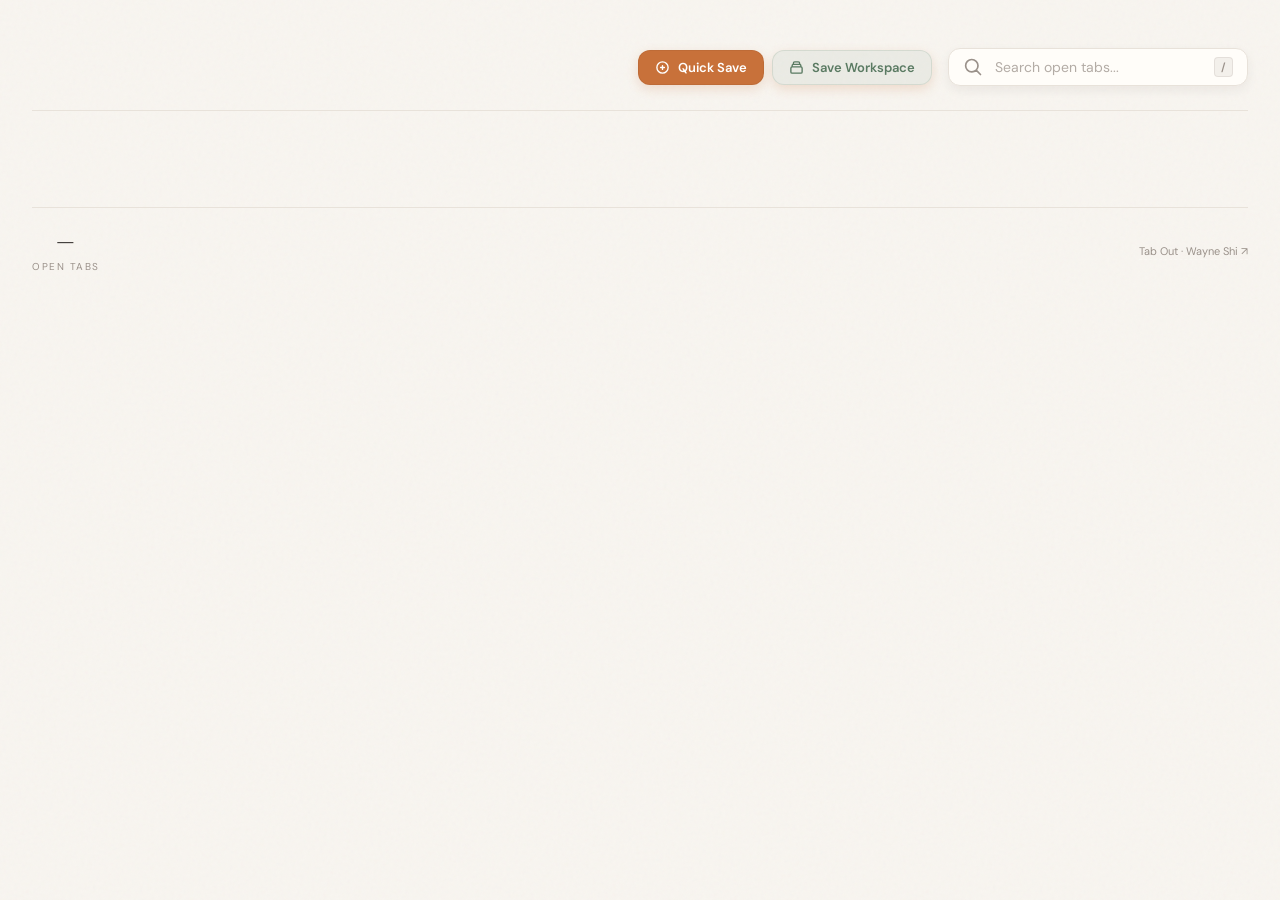
==== extension/index.html @ 6a5c2c25 "feat: implement high-fidelity Workspace Tab Selection popup modal - Replace standard window prompt()" ====
<!DOCTYPE html>
<html lang="en">
<head>
  <meta charset="UTF-8">
  <meta name="viewport" content="width=device-width, initial-scale=1.0">
  <title>Tab Out</title>

  <!-- Google Fonts: Newsreader (for headings/numbers) + DM Sans (for body text) -->
  <link rel="preconnect" href="https://fonts.googleapis.com">
  <link href="https://fonts.googleapis.com/css2?family=Newsreader:ital,opsz,wght@0,6..72,300;0,6..72,400;0,6..72,500;1,6..72,300;1,6..72,400&family=DM+Sans:wght@300;400;500;600&display=swap" rel="stylesheet">

  <link rel="stylesheet" href="style.css">
</head>
<body>
<div class="container">



  <!-- ================================================================
       HEADER — greeting on the left
       ================================================================ -->
  <!-- ================================================================
       HEADER — greeting on the left, search bar on the right
       ================================================================ -->
  <header>
    <div class="header-left">
      <!-- "Good afternoon" — written by getGreeting() in app.js -->
      <h1 id="greeting"></h1>
      <!-- "Friday, April 4, 2026" — written by getDateDisplay() in app.js -->
      <div class="date" id="dateDisplay"></div>
    </div>

    <div class="header-right">
      <!-- Session Actions (Snapshot / Restore) -->
      <div class="session-actions" id="sessionActions">
        <button class="tactile-btn" id="btnSaveSession" title="Save and close all currently open tabs (perfect for reboots!)">
          <svg xmlns="http://www.w3.org/2000/svg" fill="none" viewBox="0 0 24 24" stroke-width="2.2" stroke="currentColor">
            <path stroke-linecap="round" stroke-linejoin="round" d="M12 9v6m3-3H9m12 0a9 9 0 11-18 0 9 9 0 0118 0z" />
          </svg>
          <span>Quick Save</span>
        </button>
        <button class="tactile-btn" id="btnSaveWorkspace" title="Save current tabs as a named workspace!" style="background: rgba(90, 122, 98, 0.08); border-color: rgba(90, 122, 98, 0.15); color: var(--accent-sage);">
          <svg xmlns="http://www.w3.org/2000/svg" fill="none" viewBox="0 0 24 24" stroke-width="2.2" stroke="currentColor">
            <path stroke-linecap="round" stroke-linejoin="round" d="M19 11H5m14 0a2 2 0 012 2v6a2 2 0 01-2 2H5a2 2 0 01-2-2v-6a2 2 0 012-2m14 0V9a2 2 0 00-2-2M5 11V9a2 2 0 012-2m0 0V5a2 2 0 012-2h6a2 2 0 012 2v2M7 7h10" />
          </svg>
          <span>Save Workspace</span>
        </button>
        <button class="tactile-btn secondary" id="btnRestoreSession" title="Restore all tabs from your last saved session" style="display: none;">
          <svg xmlns="http://www.w3.org/2000/svg" fill="none" viewBox="0 0 24 24" stroke-width="2.2" stroke="currentColor">
            <path stroke-linecap="round" stroke-linejoin="round" d="M15 15l-6 5L3 15M9 20V4a2 2 0 012-2h4a2 2 0 012 2v16l-6-5z" />
          </svg>
          <span>Restore Session</span>
        </button>
      </div>

      <!-- ================================================================
           GLOBAL SEARCH BAR — quickly filter open tabs across all cards
           ================================================================ -->
      <div class="search-container" id="searchBarContainer">
        <div class="search-input-wrapper">
          <svg class="search-icon" xmlns="http://www.w3.org/2000/svg" fill="none" viewBox="0 0 24 24" stroke-width="2" stroke="currentColor">
            <path stroke-linecap="round" stroke-linejoin="round" d="m21 21-5.197-5.197m0 0A7.5 7.5 0 1 0 5.196 5.196a7.5 7.5 0 0 0 10.602 10.602Z" />
          </svg>
          <input type="text" id="globalSearch" placeholder="Search open tabs..." autocomplete="off">
          <span class="search-shortcut" id="searchShortcut">/</span>
        </div>
        <div class="search-dropdown" id="searchDropdown" style="display:none"></div>
      </div>
    </div>
  </header>

  <!-- ================================================================
       TAB OUT DUPES BANNER — appears when you have extra Tab Out tabs open
       Hidden by default; app.js shows it when dupeTabOutCount > 1
       ================================================================ -->
  <div class="tab-cleanup-banner" id="tabOutDupeBanner" style="display:none">
    <div class="tab-cleanup-left">
      <div class="tab-cleanup-icon">
        <svg xmlns="http://www.w3.org/2000/svg" fill="none" viewBox="0 0 24 24" stroke-width="1.5" stroke="currentColor">
          <path stroke-linecap="round" stroke-linejoin="round" d="M15.75 17.25v3.375c0 .621-.504 1.125-1.125 1.125h-9.75a1.125 1.125 0 0 1-1.125-1.125V7.875c0-.621.504-1.125 1.125-1.125H6.75a9.06 9.06 0 0 1 1.5.124m7.5 10.376h3.375c.621 0 1.125-.504 1.125-1.125V11.25c0-4.46-3.243-8.161-7.5-8.876a9.06 9.06 0 0 0-1.5-.124H9.375c-.621 0-1.125.504-1.125 1.125v3.5m7.5 10.375H9.375a1.125 1.125 0 0 1-1.125-1.125v-9.25m12 6.625v-1.875a3.375 3.375 0 0 0-3.375-3.375h-1.5a1.125 1.125 0 0 1-1.125-1.125v-1.5a3.375 3.375 0 0 0-3.375-3.375H9.75" />
        </svg>
      </div>
      <div class="tab-cleanup-text">
        You have <strong id="tabOutDupeCount"></strong> Tab Out tabs open. Keep just this one?
      </div>
    </div>
    <button class="tab-cleanup-btn" data-action="close-tabout-dupes">Close extras</button>
  </div>

  <!-- ================================================================
       MAIN CONTENT AREA — two-column layout
       Left: open tabs (domain/mission cards)
       Right: saved for later checklist
       The right column only renders when it has items (JS controls this)
       ================================================================ -->
  <div class="dashboard-columns" id="dashboardColumns">

    <!-- LEFT COLUMN: Open tabs -->
    <div class="active-section" id="openTabsSection" style="display:none">
      <div class="section-header">
        <h2 id="openTabsSectionTitle">Right now</h2>
        <div class="section-line"></div>
        <div class="section-count" id="openTabsSectionCount"></div>
      </div>
      <div class="missions" id="openTabsMissions"></div>
      <div class="search-empty" id="searchEmptyState" style="display:none">
        No matches found. Maybe it's in another universe? 🌌
      </div>
    </div>

    <!-- RIGHT COLUMN: Saved for Later checklist -->
    <div class="deferred-column" id="deferredColumn" style="display:none">
      <div class="section-header">
        <h2>Saved for later</h2>
        <div class="section-line"></div>
        <div class="section-count" id="deferredCount"></div>
      </div>

      <!-- Active checklist items — injected by renderDeferredList() in app.js -->
      <div class="deferred-list" id="deferredList"></div>

      <!-- Empty state — shown when no active deferred tabs -->
      <div class="deferred-empty" id="deferredEmpty" style="display:none">
        Nothing saved. Living in the moment.
      </div>

      <!-- WORKSPACES SECTION -->
      <div class="section-header" style="margin-top: 24px;">
        <h2>Saved Workspaces</h2>
        <div class="section-line"></div>
        <div class="section-count" id="workspacesCount">0</div>
      </div>
      <div class="workspaces-list" id="workspacesList"></div>
      <div class="workspaces-empty" id="workspacesEmpty">
        No workspaces saved yet. Click "Save Workspace" to create one!
      </div>

      <!-- Archive section — collapsed by default -->
      <div class="deferred-archive" id="deferredArchive" style="display:none">
        <div class="archive-header" style="display: flex; align-items: center; justify-content: space-between;">
          <button class="archive-toggle" id="archiveToggle" style="flex: 1;">
            <svg class="archive-chevron" xmlns="http://www.w3.org/2000/svg" fill="none" viewBox="0 0 24 24" stroke-width="2" stroke="currentColor"><path stroke-linecap="round" stroke-linejoin="round" d="m19.5 8.25-7.5 7.5-7.5-7.5" /></svg>
            Archive
            <span class="archive-count" id="archiveCount"></span>
          </button>
          <button class="action-btn" id="btnClearArchive" data-action="clear-archive" title="Clear all archived items permanently" style="font-size: 10px; padding: 2px 8px; margin-left: 8px; background: rgba(220, 90, 90, 0.08); border-color: rgba(220, 90, 90, 0.15); color: var(--status-abandoned); display: none;">
            Clear All
          </button>
        </div>
        <div class="archive-body" id="archiveBody">
          <input type="text" class="archive-search" id="archiveSearch" placeholder="Search archived tabs...">
          <div class="archive-list" id="archiveList"></div>
        </div>
      </div>
    </div>

  </div><!-- end .dashboard-columns -->

  <!-- ================================================================
       FOOTER — global stats + refresh control
       ================================================================ -->
  <footer>
    <div class="footer-stats">
      <div class="stat">
        <div class="stat-num" id="statTabs">—</div>
        <div class="stat-label">Open tabs</div>
      </div>
    </div>
    <div class="last-refresh">
      <a href="https://github.com/washi4/tab-out" target="_blank" class="footer-link">Tab Out · Wayne Shi ↗</a>
    </div>
  </footer>

</div><!-- end .container -->

<!-- ================================================================
     WORKSPACE TAB SELECTION MODAL
     ================================================================ -->
<div class="workspace-modal-backdrop" id="workspaceModalBackdrop">
  <div class="workspace-modal" id="workspaceModal">
    <div class="workspace-modal-header">
      <h3>Save Named Workspace</h3>
      <button class="modal-close-btn" id="btnWorkspaceModalClose">&times;</button>
    </div>
    <div class="workspace-modal-body">
      <div class="input-group">
        <label for="workspaceNameInput">Workspace Name</label>
        <input type="text" id="workspaceNameInput" placeholder="e.g. AI Coding, Travel Planning..." autocomplete="off">
      </div>
      <div class="tabs-select-section">
        <div class="tabs-select-header">
          <label>Select tabs to include:</label>
          <div class="bulk-toggles">
            <button class="text-toggle-btn" id="btnSelectAllTabs">Select All</button>
            <span class="divider">|</span>
            <button class="text-toggle-btn" id="btnSelectNoneTabs">Deselect All</button>
          </div>
        </div>
        <div class="modal-tabs-list" id="workspaceModalTabsList">
          <!-- Dynamic tab items grouped by domain, with checkboxes -->
        </div>
      </div>
    </div>
    <div class="workspace-modal-footer">
      <button class="tactile-btn secondary" id="btnWorkspaceModalCancel">Cancel</button>
      <button class="tactile-btn" id="btnWorkspaceModalSave">
        <svg xmlns="http://www.w3.org/2000/svg" fill="none" viewBox="0 0 24 24" stroke-width="2.2" stroke="currentColor" style="width: 14px; height: 14px; margin-right: 6px;">
          <path stroke-linecap="round" stroke-linejoin="round" d="M19 11H5m14 0a2 2 0 012 2v6a2 2 0 01-2 2H5a2 2 0 01-2-2v-6a2 2 0 012-2m14 0V9a2 2 0 00-2-2M5 11V9a2 2 0 012-2m0 0V5a2 2 0 012-2h6a2 2 0 012 2v2M7 7h10" />
        </svg>
        <span>Save Workspace</span>
      </button>
    </div>
  </div>
</div>

<!-- ================================================================
     TOAST — floats above everything, used for action confirmations
     Hidden by default via CSS (opacity:0, translateY)
     ================================================================ -->
<div class="toast" id="toast">
  <!-- Checkmark circle icon (Heroicons outline) -->
  <svg xmlns="http://www.w3.org/2000/svg" fill="none" viewBox="0 0 24 24" stroke-width="2" stroke="currentColor">
    <path stroke-linecap="round" stroke-linejoin="round" d="M9 12.75 11.25 15 15 9.75M21 12a9 9 0 1 1-18 0 9 9 0 0 1 18 0Z" />
  </svg>
  <span id="toastText"></span>
</div>

<!-- Custom Cyberpunk/Tech Cursor Elements -->
<div class="tech-cursor-dot" id="techCursorDot"></div>
<div class="tech-cursor-ring" id="techCursorRing"></div>

<!-- Personal config (gitignored) — defines LOCAL_LANDING_PAGE_PATTERNS etc. -->
<!-- If the file doesn't exist, that's fine — app.js uses sensible defaults. -->
<script src="config.local.js"></script>

<!-- Main dashboard logic — loads last so the DOM is ready -->
<script src="app.js"></script>
</body>
</html>
---- extension/style.css ----
/* ============================================================
   Tab Mission Control — Dashboard Styles
   Extracted directly from mockup.html — do not modify unless
   also updating the mockup. This is the approved design.
   ============================================================ */

:root {
  --ink: #1a1613;
  --paper: #f8f5f0;
  --warm-gray: #e8e2da;
  --muted: #9a918a;
  --accent-amber: #c8713a;
  --accent-sage: #5a7a62;
  --accent-slate: #5a6b7a;
  --accent-rose: #b35a5a;
  --status-active: #3d7a4a;
  --status-cooling: #b8892e;
  --status-abandoned: #b35a5a;
  --card-bg: #fffdf9;
  --shadow: rgba(26, 22, 19, 0.06);
}

* { margin: 0; padding: 0; box-sizing: border-box; }

body {
  font-family: 'DM Sans', sans-serif;
  background: var(--paper);
  color: var(--ink);
  min-height: 100vh;
  -webkit-font-smoothing: antialiased;
}

/* Subtle paper texture */
body::before {
  content: '';
  position: fixed;
  inset: 0;
  background-image: url("data:image/svg+xml,%3Csvg viewBox='0 0 256 256' xmlns='http://www.w3.org/2000/svg'%3E%3Cfilter id='noise'%3E%3CfeTurbulence type='fractalNoise' baseFrequency='0.9' numOctaves='4' stitchTiles='stitch'/%3E%3C/filter%3E%3Crect width='100%25' height='100%25' filter='url(%23noise)' opacity='0.03'/%3E%3C/svg%3E");
  pointer-events: none;
  z-index: 0;
}

.container {
  position: relative;
  z-index: 1;
  max-width: 960px;
  margin: 0 auto;
  padding: 48px 32px 80px;
}

/* When the saved-for-later sidebar is open, expand the container
   so the tab grid still has room for 2-3 columns */
.container:has(.dashboard-columns) {
  max-width: 1300px;
}

/* ---- Header ---- */
header {
  position: relative;
  z-index: 3000; /* ensures header and its dropdowns always render on top of grid cards and sidebars */
  display: flex;
  justify-content: space-between;
  align-items: center;
  margin-bottom: 48px;
  padding-bottom: 24px;
  border-bottom: 1px solid var(--warm-gray);
}

.header-right {
  display: flex;
  align-items: center;
  gap: 16px;
}

.session-actions {
  display: flex;
  align-items: center;
  gap: 8px;
}

/* Premium tactile action button style */
.tactile-btn {
  display: inline-flex;
  align-items: center;
  gap: 8px;
  background: var(--accent-amber);
  color: #ffffff;
  border: 1px solid rgba(0, 0, 0, 0.05);
  border-radius: 12px;
  padding: 8px 16px;
  font-family: 'DM Sans', sans-serif;
  font-size: 13px;
  font-weight: 600;
  cursor: pointer;
  box-shadow: 0 4px 12px rgba(200, 113, 58, 0.2);
  transition: all 0.3s cubic-bezier(0.25, 0.8, 0.25, 1);
  user-select: none;
}

.tactile-btn svg {
  width: 15px;
  height: 15px;
  stroke-width: 2.2;
}

.tactile-btn:hover {
  transform: translateY(-2px);
  box-shadow: 0 8px 20px rgba(200, 113, 58, 0.35);
  background: #d47e45;
}

.tactile-btn:active {
  transform: translateY(0);
  box-shadow: 0 2px 6px rgba(200, 113, 58, 0.2);
}

.tactile-btn.secondary {
  background: var(--card-bg);
  color: var(--accent-amber);
  border: 1px solid var(--warm-gray);
  box-shadow: 0 4px 12px var(--shadow);
}

.tactile-btn.secondary:hover {
  background: rgba(200, 113, 58, 0.05);
  border-color: var(--accent-amber);
  box-shadow: 0 8px 20px rgba(200, 113, 58, 0.12);
}

.tactile-btn.secondary:active {
  background: rgba(200, 113, 58, 0.1);
  transform: translateY(0);
}

.search-container {
  position: relative;
  margin: 0;
  width: 300px; /* elegant, compact right-side alignment */
  transition: width 0.3s cubic-bezier(0.25, 0.8, 0.25, 1);
  will-change: width, transform, opacity;
}

.search-container:focus-within {
  width: 600px; /* expands beautifully when focused for max readability! */
  z-index: 4000;
}

.search-input-wrapper {
  position: relative;
  display: flex;
  align-items: center;
  background: var(--card-bg);
  border: 1px solid var(--warm-gray);
  border-radius: 12px;
  padding: 8px 14px; /* slightly more compact padding for header fit */
  box-shadow: 0 4px 12px var(--shadow);
  transition: border-color 0.3s cubic-bezier(0.25, 0.8, 0.25, 1), box-shadow 0.3s cubic-bezier(0.25, 0.8, 0.25, 1), transform 0.3s cubic-bezier(0.25, 0.8, 0.25, 1);
  will-change: transform, box-shadow;
}

.search-input-wrapper:focus-within {
  border-color: var(--accent-amber);
  box-shadow: 0 8px 20px rgba(200, 113, 58, 0.12), 0 0 0 4px rgba(200, 113, 58, 0.08);
  transform: translateY(-2px);
}

.header-left h1 {
  font-family: 'Newsreader', serif;
  font-weight: 300;
  font-size: 28px;
  letter-spacing: -0.5px;
  color: var(--ink);
  margin-bottom: 4px;
}

.header-left .date {
  font-size: 13px;
  color: var(--muted);
  font-weight: 400;
  letter-spacing: 0.5px;
  text-transform: uppercase;
}

/* ---- Tab cleanup banner ---- */
.tab-cleanup-banner {
  background: linear-gradient(135deg, rgba(200, 113, 58, 0.04), rgba(200, 113, 58, 0.09));
  border: 1px solid rgba(200, 113, 58, 0.18);
  border-radius: 8px;
  padding: 16px 24px;
  display: flex;
  align-items: center;
  justify-content: space-between;
  margin-bottom: 16px;
}

.tab-cleanup-left {
  display: flex;
  align-items: center;
  gap: 16px;
}

.tab-cleanup-icon {
  width: 36px;
  height: 36px;
  border-radius: 50%;
  background: rgba(200, 113, 58, 0.1);
  display: flex;
  align-items: center;
  justify-content: center;
  flex-shrink: 0;
}

.tab-cleanup-icon svg {
  width: 18px;
  height: 18px;
  color: var(--accent-amber);
}

.tab-cleanup-text {
  font-size: 13px;
  color: var(--ink);
  line-height: 1.5;
}

.tab-cleanup-text strong {
  font-weight: 600;
}

.tab-cleanup-btn {
  font-family: 'DM Sans', sans-serif;
  font-size: 12px;
  font-weight: 600;
  padding: 8px 20px;
  border-radius: 6px;
  border: none;
  background: var(--accent-amber);
  color: white;
  cursor: pointer;
  transition: background 0.25s cubic-bezier(0.25, 0.8, 0.25, 1), transform 0.25s cubic-bezier(0.25, 0.8, 0.25, 1), box-shadow 0.25s cubic-bezier(0.25, 0.8, 0.25, 1);
  white-space: nowrap;
  will-change: transform;
}

.tab-cleanup-btn:hover {
  background: #b5612c; /* slightly darker amber for hover */
  transform: translateY(-1px);
  box-shadow: 0 4px 12px rgba(200, 113, 58, 0.2);
}

.tab-cleanup-btn:active {
  transform: translateY(1px) scale(0.96);
  box-shadow: 0 1px 3px rgba(200, 113, 58, 0.1);
  transition: transform 0.05s ease, box-shadow 0.05s ease;
}

/* ---- Nudge banner ---- */
.nudge-banner {
  background: linear-gradient(135deg, rgba(179, 90, 90, 0.04), rgba(179, 90, 90, 0.08));
  border: 1px solid rgba(179, 90, 90, 0.15);
  border-radius: 8px;
  padding: 16px 24px;
  display: flex;
  align-items: center;
  gap: 16px;
  margin-bottom: 40px;
}

.nudge-icon {
  width: 36px;
  height: 36px;
  border-radius: 50%;
  background: rgba(179, 90, 90, 0.1);
  display: flex;
  align-items: center;
  justify-content: center;
  flex-shrink: 0;
}

.nudge-icon svg {
  width: 18px;
  height: 18px;
  color: var(--status-abandoned);
}

.nudge-text {
  font-size: 13px;
  color: var(--ink);
  line-height: 1.5;
}

.nudge-text strong {
  font-weight: 600;
}

/* ---- Section Headers ---- */
.section-header {
  display: flex;
  align-items: center;
  gap: 12px;
  margin-bottom: 20px;
  margin-top: 8px;
}

.section-header h2 {
  font-family: 'Newsreader', serif;
  font-weight: 400;
  font-size: 18px;
  font-style: italic;
  color: var(--muted);
  white-space: nowrap;
}

.section-line {
  flex: 1;
  height: 1px;
  background: var(--warm-gray);
}

.section-count {
  font-size: 12px;
  color: var(--muted);
  font-weight: 500;
  letter-spacing: 0.5px;
  white-space: nowrap;
}

/* ---- Mission Cards ---- */
.missions {
  columns: 280px;
  column-gap: 12px;
  margin-bottom: 40px;
}

.mission-card {
  background: var(--card-bg);
  border: 1px solid var(--warm-gray);
  border-radius: 8px;
  padding: 16px 18px;
  display: flex;
  flex-direction: column;
  gap: 8px;
  transition: box-shadow 0.4s cubic-bezier(0.25, 0.8, 0.25, 1), transform 0.4s cubic-bezier(0.25, 0.8, 0.25, 1), border-color 0.4s ease, opacity 0.3s ease;
  cursor: pointer;
  position: relative;
  overflow: hidden;
  break-inside: avoid;       /* don't split a card across columns */
  margin-bottom: 12px;       /* vertical spacing (replaces grid gap) */
  will-change: transform, box-shadow;
}

/* Colored top border instead of side bar for grid cards */
.mission-card::before {
  content: '';
  position: absolute;
  top: 0;
  left: 0;
  right: 0;
  height: 3px;
  background: var(--warm-gray);
}

.mission-card.has-active-bar::before { background: var(--status-active); }
.mission-card.has-amber-bar::before { background: var(--accent-amber); }
.mission-card.has-neutral-bar::before { background: var(--warm-gray); }

.mission-card:hover {
  box-shadow: 0 12px 28px -5px rgba(26, 22, 19, 0.08), 0 8px 16px -8px rgba(26, 22, 19, 0.04);
  border-color: rgba(200, 113, 58, 0.25);
  transform: translateY(-4px);
}

.mission-card:active {
  transform: translateY(-1px) scale(0.985);
  box-shadow: 0 4px 10px -2px rgba(26, 22, 19, 0.06);
  transition: transform 0.1s ease, box-shadow 0.1s ease;
}

/* Closing animation — card scales down and fades out */
.mission-card.closing {
  opacity: 0;
  transform: scale(0.9);
  transition: opacity 0.25s ease, transform 0.25s ease;
  pointer-events: none;
}

.mission-card.collapsed {
  display: none !important;
}

/* Old side status bar — hidden, replaced by top border via ::before */
.status-bar {
  display: none;
}

.mission-content {
  min-width: 0;
}

/* Hide the right-side meta (page count) — info is already in the badge */
.mission-meta {
  display: none;
}

.mission-top {
  display: flex;
  align-items: center;
  gap: 10px;
  margin-bottom: 6px;
  flex-wrap: wrap;
}

.mission-name {
  font-weight: 600;
  font-size: 15px;
  color: var(--ink);
  letter-spacing: -0.2px;
}

.mission-tag {
  font-size: 10px;
  text-transform: uppercase;
  letter-spacing: 1px;
  font-weight: 600;
  padding: 2px 8px;
  border-radius: 3px;
}

.mission-tag.active {
  color: var(--status-active);
  background: rgba(61, 122, 74, 0.08);
}

.mission-tag.cooling {
  color: var(--status-cooling);
  background: rgba(184, 137, 46, 0.08);
}

.mission-tag.abandoned {
  color: var(--status-abandoned);
  background: rgba(179, 90, 90, 0.08);
}

/* Tab indicator badge — shows how many Chrome tabs are still open for this mission */
.open-tabs-badge {
  display: inline-flex;
  align-items: center;
  gap: 4px;
  font-size: 10px;
  font-weight: 500;
  color: var(--accent-amber);
  background: rgba(200, 113, 58, 0.08);
  padding: 2px 8px;
  border-radius: 3px;
}

.open-tabs-badge svg {
  width: 10px;
  height: 10px;
}

.mission-summary {
  font-size: 13px;
  color: var(--muted);
  line-height: 1.5;
  margin-bottom: 8px;
}

.mission-pages {
  display: flex;
  flex-direction: column;
  gap: 0;
}

/* ---- Tab row — each tab is a full-width row with favicon, title, and actions ---- */
.page-chip {
  font-size: 13px;
  color: var(--ink);
  background: transparent;
  padding: 8px 4px;
  border-radius: 0;
  border: none;
  border-bottom: 1px solid rgba(154, 145, 138, 0.1);
  position: relative;
  display: flex;
  align-items: center;
  gap: 8px;
  line-height: 1.4;
}

.page-chip:last-child,
.page-chip-overflow {
  border-bottom: none;
}

/* Favicon */
.chip-favicon {
  width: 16px;
  height: 16px;
  flex-shrink: 0;
  border-radius: 2px;
}

/* Title text — wraps naturally, no truncation */
.chip-text {
  flex: 1;
  min-width: 0;
  /* Show up to 2 lines, then ellipsis */
  display: -webkit-box;
  -webkit-line-clamp: 2;
  -webkit-box-orient: vertical;
  overflow: hidden;
}

/* Duplicate badge */
.chip-dupe-badge {
  color: var(--accent-amber);
  font-weight: 600;
}

/* Duplicate border highlight */
.chip-has-dupes {
  border-color: rgba(200, 113, 58, 0.25);
}

/* Action buttons grouped on the right */
.chip-actions {
  display: flex;
  align-items: center;
  gap: 2px;
  flex-shrink: 0;
  margin-left: auto;
}

/* ---- Chip action buttons (save + close) ---- */
.chip-action {
  display: inline-flex;
  align-items: center;
  justify-content: center;
  background: none;
  border: none;
  color: var(--muted);
  cursor: pointer;
  padding: 4px;
  border-radius: 4px;
  opacity: 0.35;
  transition: opacity 0.25s cubic-bezier(0.25, 0.8, 0.25, 1), color 0.25s cubic-bezier(0.25, 0.8, 0.25, 1), background 0.25s cubic-bezier(0.25, 0.8, 0.25, 1), transform 0.25s cubic-bezier(0.25, 0.8, 0.25, 1);
  flex-shrink: 0;
  will-change: transform;
}

.chip-action svg {
  width: 15px;
  height: 15px;
}

.chip-action:hover {
  opacity: 1;
  background: rgba(154, 145, 138, 0.1);
  transform: scale(1.15);
}

.chip-action:active {
  transform: scale(0.85);
  transition: transform 0.05s ease;
}

.chip-save:hover {
  color: var(--accent-sage);
  background: rgba(90, 122, 98, 0.08);
}

.chip-close:hover {
  color: var(--status-abandoned);
  background: rgba(179, 90, 90, 0.08);
}

.page-chip.clickable {
  cursor: pointer;
  transition: background 0.3s cubic-bezier(0.25, 0.8, 0.25, 1), transform 0.3s cubic-bezier(0.25, 0.8, 0.25, 1);
  will-change: transform;
}

.page-chip.clickable:hover {
  background: rgba(200, 113, 58, 0.04);
  transform: translateX(4px);
}

/* "+N more" overflow chip */
.page-chip-overflow {
  font-size: 12px;
  color: var(--muted);
  padding: 6px 4px;
}

/* mission-meta hidden — see above */

.mission-time {
  font-size: 12px;
  color: var(--muted);
  margin-bottom: 4px;
}

.mission-page-count {
  font-size: 20px;
  font-family: 'Newsreader', serif;
  font-weight: 300;
  color: var(--ink);
  line-height: 1;
}

.mission-page-label {
  font-size: 10px;
  color: var(--muted);
  text-transform: uppercase;
  letter-spacing: 1px;
}

/* ---- Actions row ---- */
.actions {
  display: flex;
  gap: 8px;
  margin-top: 10px;
}

.action-btn {
  font-size: 11px;
  font-family: 'DM Sans', sans-serif;
  font-weight: 500;
  padding: 5px 14px;
  border-radius: 4px;
  border: 1px solid var(--warm-gray);
  background: var(--card-bg);
  color: var(--muted);
  cursor: pointer;
  transition: background 0.25s cubic-bezier(0.25, 0.8, 0.25, 1), border-color 0.25s cubic-bezier(0.25, 0.8, 0.25, 1), color 0.25s cubic-bezier(0.25, 0.8, 0.25, 1), transform 0.25s cubic-bezier(0.25, 0.8, 0.25, 1), box-shadow 0.25s cubic-bezier(0.25, 0.8, 0.25, 1);
  display: inline-flex;
  align-items: center;
  gap: 5px;
  will-change: transform;
}

.action-btn:hover {
  border-color: var(--ink);
  color: var(--ink);
  transform: translateY(-1px);
  box-shadow: 0 4px 10px rgba(26, 22, 19, 0.04);
}

.action-btn:active {
  transform: translateY(1px) scale(0.97);
  box-shadow: 0 1px 3px rgba(26, 22, 19, 0.02);
  transition: transform 0.05s ease, box-shadow 0.05s ease;
}

.action-btn svg {
  width: 12px;
  height: 12px;
}

.action-btn.primary {
  background: var(--ink);
  color: var(--paper);
  border-color: var(--ink);
}

.action-btn.primary:hover {
  opacity: 0.85;
}

.action-btn.close-tabs {
  border-color: rgba(200, 113, 58, 0.3);
  color: var(--accent-amber);
  background: rgba(200, 113, 58, 0.04);
}

.action-btn.close-tabs:hover {
  background: rgba(200, 113, 58, 0.1);
  border-color: var(--accent-amber);
}

.action-btn.save-tabs {
  border-color: rgba(90, 122, 98, 0.3);
  color: var(--accent-sage);
  background: rgba(90, 122, 98, 0.04);
}

.action-btn.save-tabs:hover {
  background: rgba(90, 122, 98, 0.1);
  border-color: var(--accent-sage);
}

.action-btn.danger {
  color: var(--status-abandoned);
}

.action-btn.danger:hover {
  border-color: var(--status-abandoned);
  color: var(--status-abandoned);
}

/* ---- Toast notification ---- */
.toast {
  position: fixed;
  bottom: 32px;
  left: 50%;
  transform: translateX(-50%) translateY(80px);
  background: var(--ink);
  color: var(--paper);
  font-family: 'DM Sans', sans-serif;
  font-size: 13px;
  font-weight: 500;
  padding: 12px 24px;
  border-radius: 8px;
  box-shadow: 0 8px 32px rgba(0,0,0,0.2);
  z-index: 100;
  opacity: 0;
  transition: all 0.4s cubic-bezier(0.16, 1, 0.3, 1);
  pointer-events: none;
  display: flex;
  align-items: center;
  gap: 8px;
}

.toast.visible {
  opacity: 1;
  transform: translateX(-50%) translateY(0);
}

.toast svg {
  width: 16px;
  height: 16px;
  color: var(--status-active);
}

/* ---- Footer ---- */
footer {
  margin-top: 48px;
  padding-top: 20px;
  border-top: 1px solid var(--warm-gray);
  display: flex;
  justify-content: space-between;
  align-items: center;
}

.footer-stats {
  display: flex;
  gap: 32px;
}

.stat {
  text-align: center;
}

.stat-num {
  font-family: 'Newsreader', serif;
  font-size: 28px;
  font-weight: 300;
  color: var(--ink);
  line-height: 1;
  transition: all 0.3s;
}

.stat-label {
  font-size: 10px;
  text-transform: uppercase;
  letter-spacing: 1.5px;
  color: var(--muted);
  margin-top: 4px;
}

.last-refresh {
  font-size: 11px;
  color: var(--muted);
}

.footer-link {
  color: var(--muted);
  text-decoration: none;
  border-bottom: 1px dashed rgba(255, 255, 255, 0.25);
  transition: all 0.2s ease;
  padding-bottom: 1px;
}

.footer-link:hover {
  color: var(--text-light);
  border-bottom: 1px solid var(--text-light);
}

.refresh-btn {
  font-family: 'DM Sans', sans-serif;
  font-size: 11px;
  font-weight: 500;
  color: var(--accent-amber);
  background: none;
  border: none;
  cursor: pointer;
  text-decoration: underline;
  text-underline-offset: 2px;
}

/* ---- Animations ---- */
@keyframes fadeUp {
  from { opacity: 0; transform: translateY(12px); }
  to { opacity: 1; transform: translateY(0); }
}

header { animation: fadeUp 0.5s ease both; }
.tab-cleanup-banner { animation: fadeUp 0.5s ease 0.1s both; }
.nudge-banner { animation: fadeUp 0.5s ease 0.15s both; }
.active-section .section-header { animation: fadeUp 0.5s ease 0.2s both; }
.active-section .missions .mission-card:nth-child(1) { animation: fadeUp 0.4s ease 0.25s both; }
.active-section .missions .mission-card:nth-child(2) { animation: fadeUp 0.4s ease 0.3s both; }
.active-section .missions .mission-card:nth-child(3) { animation: fadeUp 0.4s ease 0.35s both; }
.active-section .missions .mission-card:nth-child(4) { animation: fadeUp 0.4s ease 0.4s both; }
.abandoned-section .section-header { animation: fadeUp 0.5s ease 0.45s both; }
.abandoned-section .missions .mission-card:nth-child(1) { animation: fadeUp 0.4s ease 0.5s both; }
.abandoned-section .missions .mission-card:nth-child(2) { animation: fadeUp 0.4s ease 0.55s both; }
.abandoned-section .missions .mission-card:nth-child(3) { animation: fadeUp 0.4s ease 0.6s both; }
footer { animation: fadeUp 0.5s ease 0.65s both; }

.deferred-list .deferred-item:nth-child(1) { animation-delay: 0.05s; }
.deferred-list .deferred-item:nth-child(2) { animation-delay: 0.1s; }
.deferred-list .deferred-item:nth-child(3) { animation-delay: 0.15s; }
.deferred-list .deferred-item:nth-child(4) { animation-delay: 0.2s; }
.deferred-list .deferred-item:nth-child(5) { animation-delay: 0.25s; }
.deferred-column .section-header { animation: fadeUp 0.5s ease 0.1s both; }


/* ================================================================
   STATIC DEFAULT VIEW — new elements added for "AI on demand"
   ================================================================ */

/* ---- Neutral status bar (domain-grouped cards, no AI color) ---- */
.status-bar.neutral {
  background: var(--warm-gray);
}

/* ---- "Domain" tag on static domain cards ---- */
.mission-tag.neutral {
  color: var(--muted);
  background: rgba(154, 145, 138, 0.1);
}

/* ================================================================
   MISSIONS EMPTY STATE
   Shown when all mission cards have been closed.
   A calm, satisfying "you did it" moment.
   ================================================================ */

.missions-empty-state {
  /* Takes the full width — spans all columns */
  column-span: all;

  display: flex;
  flex-direction: column;
  align-items: center;
  justify-content: center;
  gap: 12px;

  padding: 56px 24px;
  text-align: center;

  animation: fadeUp 0.5s ease both;
}

/* CSS-drawn checkmark in a glowing circle */
.empty-checkmark {
  width: 56px;
  height: 56px;
  border-radius: 50%;
  background: rgba(90, 122, 98, 0.1);
  border: 1.5px solid rgba(90, 122, 98, 0.3);

  /* Soft sage glow */
  box-shadow: 0 0 0 8px rgba(90, 122, 98, 0.05),
              0 0 0 16px rgba(90, 122, 98, 0.03);

  display: flex;
  align-items: center;
  justify-content: center;

  /* Pop in with a gentle scale animation, then switch to a soothing breath pulse */
  animation: checkPop 0.5s cubic-bezier(0.34, 1.56, 0.64, 1) 0.1s both, emptyPulse 3s ease-in-out infinite alternate 0.6s;
}

.empty-checkmark svg {
  width: 26px;
  height: 26px;
  color: var(--accent-sage);
  stroke-width: 2.5;
}

@keyframes checkPop {
  from { transform: scale(0.6); opacity: 0; }
  to   { transform: scale(1);   opacity: 1; }
}

@keyframes emptyPulse {
  0% {
    box-shadow: 0 0 0 8px rgba(90, 122, 98, 0.05),
                0 0 0 16px rgba(90, 122, 98, 0.03);
    transform: scale(1);
  }
  100% {
    box-shadow: 0 0 0 14px rgba(90, 122, 98, 0.08),
                0 0 0 28px rgba(90, 122, 98, 0.04);
    transform: scale(1.03);
  }
}

.empty-title {
  font-family: 'Newsreader', serif;
  font-size: 20px;
  font-weight: 400;
  font-style: italic;
  color: var(--ink);
  letter-spacing: -0.3px;
}

.empty-subtitle {
  font-size: 13px;
  color: var(--muted);
  font-weight: 400;
  letter-spacing: 0.3px;
}


/* ================================================================
   UPDATE BANNER
   Appears at the very top of the page when a new version is available.
   Intentionally thin and unobtrusive — it's informational, not urgent.
   The warm sage green palette feels calm and positive ("new thing!"),
   contrasting with the amber/rose warning tones used elsewhere.
   ================================================================ */

.update-banner {
  /* Thin bar — sits above the header, below the container's top padding */
  display: flex;
  align-items: center;
  justify-content: space-between;
  gap: 12px;

  /* Sage green tint — matches accent-sage but very light */
  background: linear-gradient(135deg, rgba(90, 122, 98, 0.05), rgba(90, 122, 98, 0.10));
  border: 1px solid rgba(90, 122, 98, 0.22);
  border-radius: 8px;
  padding: 10px 16px;

  /* Push the header down slightly */
  margin-bottom: 24px;

  /* Slide in from above when it appears */
  animation: bannerSlideIn 0.35s cubic-bezier(0.16, 1, 0.3, 1) both;
}

@keyframes bannerSlideIn {
  from { opacity: 0; transform: translateY(-8px); }
  to   { opacity: 1; transform: translateY(0); }
}

/* Left cluster: icon + text */
.update-banner-left {
  display: flex;
  align-items: center;
  gap: 10px;
  flex: 1;
  min-width: 0; /* prevents text overflow from breaking layout */
}

.update-banner-icon {
  width: 16px;
  height: 16px;
  color: var(--accent-sage);
  flex-shrink: 0;
  opacity: 0.85;
}

.update-banner-text {
  font-size: 13px;
  color: var(--ink);
  font-weight: 400;
  line-height: 1.4;
  opacity: 0.85;
}

/* Right cluster: action button + dismiss X */
.update-banner-right {
  display: flex;
  align-items: center;
  gap: 8px;
  flex-shrink: 0;
}

/* "Update now" button — small, filled, sage green */
.update-banner-btn {
  font-family: 'DM Sans', sans-serif;
  font-size: 12px;
  font-weight: 500;
  color: #fff;
  background: var(--accent-sage);
  border: none;
  border-radius: 5px;
  padding: 5px 12px;
  cursor: pointer;
  letter-spacing: 0.2px;
  transition: background 0.2s, opacity 0.2s;
  white-space: nowrap;
}

.update-banner-btn:hover {
  background: #4a6952; /* slightly darker sage */
}

.update-banner-btn:disabled {
  opacity: 0.55;
  cursor: not-allowed;
}

/* Dismiss X button — minimal, icon-only */
.update-banner-dismiss {
  display: flex;
  align-items: center;
  justify-content: center;
  width: 24px;
  height: 24px;
  border: none;
  background: transparent;
  cursor: pointer;
  border-radius: 4px;
  color: var(--muted);
  transition: background 0.15s, color 0.15s;
  padding: 0;
  flex-shrink: 0;
}

.update-banner-dismiss:hover {
  background: rgba(26, 22, 19, 0.06);
  color: var(--ink);
}

.update-banner-dismiss svg {
  width: 14px;
  height: 14px;
}


/* ================================================================
   SAVED FOR LATER — Checklist Column + Archive
   ================================================================ */

/* ---- Two-column layout ---- */
.dashboard-columns {
  display: flex;
  gap: 32px;
  align-items: flex-start;
}

/* Open tabs column keeps the grid layout */
.dashboard-columns .active-section {
  flex: 1;
  min-width: 600px;
}

/* Saved for later column — fixed width on the right, scrolls independently */
.deferred-column {
  width: 280px;
  flex-shrink: 0;
  position: sticky;
  top: 32px;
  max-height: calc(100vh - 64px);
  overflow-y: auto;
}

/* On narrow screens, stack vertically */
@media (max-width: 800px) {
  .dashboard-columns {
    flex-direction: column;
  }
  .deferred-column {
    width: 100%;
    position: static;
  }
}

/* ---- Checklist items ---- */
.deferred-item {
  display: flex;
  align-items: flex-start;
  gap: 10px;
  padding: 10px 0;
  border-bottom: 1px solid rgba(154, 145, 138, 0.12);
  animation: fadeUp 0.3s ease both;
}

.deferred-item:last-child {
  border-bottom: none;
}

/* Custom checkbox */
.deferred-checkbox {
  appearance: none;
  -webkit-appearance: none;
  width: 18px;
  height: 18px;
  border: 2px solid var(--warm-gray);
  border-radius: 4px;
  cursor: pointer;
  flex-shrink: 0;
  margin-top: 1px;
  transition: background 0.25s cubic-bezier(0.25, 0.8, 0.25, 1), border-color 0.25s cubic-bezier(0.25, 0.8, 0.25, 1), transform 0.2s cubic-bezier(0.25, 0.8, 0.25, 1);
  position: relative;
  will-change: transform;
}

.deferred-checkbox:hover {
  border-color: var(--accent-sage);
  transform: scale(1.1);
}

.deferred-checkbox:active {
  transform: scale(0.9);
}

.deferred-checkbox:checked {
  background: var(--accent-sage);
  border-color: var(--accent-sage);
}

/* Checkmark inside the checkbox */
.deferred-checkbox:checked::after {
  content: '';
  position: absolute;
  top: 2px;
  left: 5px;
  width: 4px;
  height: 8px;
  border: solid white;
  border-width: 0 2px 2px 0;
  transform: rotate(45deg);
}

/* Item content (title, domain, time) */
.deferred-info {
  flex: 1;
  min-width: 0;
}

.deferred-title {
  font-size: 13px;
  color: var(--ink);
  text-decoration: none;
  display: block;
  overflow: hidden;
  text-overflow: ellipsis;
  white-space: nowrap;
  transition: color 0.15s;
}

.deferred-title:hover {
  color: var(--accent-amber);
}

.deferred-meta {
  font-size: 11px;
  color: var(--muted);
  margin-top: 2px;
  display: flex;
  gap: 8px;
}

/* Checked-off item — strikethrough + faded */
.deferred-item.checked .deferred-title {
  text-decoration: line-through;
  color: var(--muted);
}

.deferred-item.checked .deferred-meta {
  opacity: 0.5;
}

/* Dismiss (X) button */
.deferred-dismiss {
  background: none;
  border: none;
  color: var(--muted);
  cursor: pointer;
  padding: 2px;
  opacity: 0.3;
  transition: opacity 0.2s cubic-bezier(0.25, 0.8, 0.25, 1), color 0.2s cubic-bezier(0.25, 0.8, 0.25, 1), transform 0.2s cubic-bezier(0.25, 0.8, 0.25, 1);
  flex-shrink: 0;
  margin-top: 1px;
  will-change: transform;
}

.deferred-dismiss svg {
  width: 14px;
  height: 14px;
}

.deferred-dismiss:hover {
  opacity: 1;
  color: var(--status-abandoned);
  transform: scale(1.15);
}

.deferred-dismiss:active {
  transform: scale(0.85);
}

/* Slide-out animation for items being removed */
.deferred-item.removing {
  opacity: 0;
  transform: translateX(20px);
  transition: opacity 0.3s ease, transform 0.3s ease;
}

/* ---- Empty state ---- */
.deferred-empty {
  font-size: 13px;
  color: var(--muted);
  font-style: italic;
  padding: 24px 0;
  text-align: center;
}

/* ---- Archive section ---- */
.deferred-archive {
  margin-top: 16px;
  padding-top: 12px;
  border-top: 1px solid var(--warm-gray);
}

.archive-toggle {
  font-family: 'DM Sans', sans-serif;
  font-size: 12px;
  font-weight: 500;
  color: var(--muted);
  background: none;
  border: none;
  cursor: pointer;
  display: flex;
  align-items: center;
  gap: 6px;
  padding: 4px 0;
  width: 100%;
  text-align: left;
  transition: color 0.15s;
}

.archive-toggle:hover {
  color: var(--ink);
}

.archive-chevron {
  width: 14px;
  height: 14px;
  transition: transform 0.2s;
}

.archive-toggle.open .archive-chevron {
  transform: rotate(180deg);
}

.archive-count {
  font-size: 11px;
  color: var(--muted);
  opacity: 0.7;
}

.archive-body {
  max-height: 0;
  overflow: hidden;
  opacity: 0;
  padding-top: 0;
  transition: max-height 0.4s cubic-bezier(0.25, 0.8, 0.25, 1), opacity 0.3s ease, padding 0.3s ease;
}

.archive-body.open {
  max-height: 800px;
  opacity: 1;
  padding-top: 12px;
}

.archive-search {
  font-family: 'DM Sans', sans-serif;
  font-size: 12px;
  width: 100%;
  padding: 8px 12px;
  border: 1px solid var(--warm-gray);
  border-radius: 6px;
  background: var(--card-bg);
  color: var(--ink);
  outline: none;
  transition: border-color 0.2s;
  margin-bottom: 12px;
}

.archive-search:focus {
  border-color: var(--accent-amber);
}

.archive-search::placeholder {
  color: var(--muted);
}

/* Archive items are simpler — just title + domain + date */
.archive-item {
  display: flex;
  align-items: center;
  gap: 8px;
  padding: 6px 0;
  border-bottom: 1px solid rgba(154, 145, 138, 0.08);
}

.archive-item:last-child {
  border-bottom: none;
}

.archive-item-title {
  font-size: 12px;
  color: var(--muted);
  text-decoration: none;
  overflow: hidden;
  text-overflow: ellipsis;
  white-space: nowrap;
  flex: 1;
  min-width: 0;
  transition: color 0.15s;
}

.archive-item-title:hover {
  color: var(--ink);
}

.archive-item-date {
  font-size: 10px;
  color: var(--muted);
  opacity: 0.6;
  flex-shrink: 0;
}

/* Dismiss (X) button for archive */
.archive-dismiss {
  background: none;
  border: none;
  color: var(--muted);
  cursor: pointer;
  padding: 2px;
  opacity: 0; /* invisible until parent hovered */
  transition: opacity 0.2s cubic-bezier(0.25, 0.8, 0.25, 1), color 0.2s cubic-bezier(0.25, 0.8, 0.25, 1), transform 0.2s cubic-bezier(0.25, 0.8, 0.25, 1);
  flex-shrink: 0;
  display: flex;
  align-items: center;
  justify-content: center;
  will-change: transform;
}

.archive-dismiss svg {
  width: 12px;
  height: 12px;
}

.archive-item:hover .archive-dismiss {
  opacity: 0.5;
}

.archive-item:hover .archive-dismiss:hover {
  opacity: 1;
  color: var(--status-abandoned);
  transform: scale(1.15);
}

.archive-dismiss:active {
  transform: scale(0.85);
}

/* Slide-out animation for archive items being removed */
.archive-item.removing {
  opacity: 0;
  transform: translateX(20px);
  transition: opacity 0.3s ease, transform 0.3s ease;
}

/* ================================================================
   COMBO STREAK BADGE
   ================================================================ */
.combo-badge {
  position: fixed;
  bottom: 84px;
  right: 32px;
  background: var(--ink);
  color: var(--paper);
  padding: 10px 18px;
  border-radius: 50px;
  font-family: 'Newsreader', serif;
  font-size: 18px;
  font-weight: 500;
  display: flex;
  align-items: center;
  gap: 8px;
  box-shadow: 0 10px 25px rgba(26, 22, 19, 0.15);
  z-index: 10000;
  transform: scale(0) rotate(-10deg);
  transition: transform 0.3s cubic-bezier(0.34, 1.56, 0.64, 1), opacity 0.3s ease;
  opacity: 0;
  pointer-events: none;
  will-change: transform, opacity;
}

.combo-badge.visible {
  transform: scale(1) rotate(-5deg);
  opacity: 1;
}

/* Shake animation on updating combo */
.combo-badge.bump {
  animation: comboBump 0.4s cubic-bezier(0.25, 0.8, 0.25, 1);
}

@keyframes comboBump {
  0% { transform: scale(1) rotate(-5deg); }
  30% { transform: scale(1.3) rotate(-15deg); }
  60% { transform: scale(0.95) rotate(5deg); }
  100% { transform: scale(1) rotate(-5deg); }
}

.combo-count {
  font-family: 'DM Sans', sans-serif;
  font-weight: 800;
  font-style: italic;
  font-size: 22px;
}

/* Color tiers for combos */
.combo-badge.tier-1 {
  background: var(--ink);
  color: var(--paper);
}
.combo-badge.tier-2 { /* 5+ combo */
  background: linear-gradient(135deg, var(--accent-amber), #b5612c);
  color: white;
}
.combo-badge.tier-3 { /* 10+ combo */
  background: linear-gradient(135deg, var(--accent-rose), #9e3f3f);
  color: white;
  animation: comboFlame 0.8s ease-in-out infinite alternate, comboBump 0.4s cubic-bezier(0.25, 0.8, 0.25, 1);
}

@keyframes comboFlame {
  0% { box-shadow: 0 10px 25px rgba(179, 90, 90, 0.4), 0 0 0 0px rgba(179, 90, 90, 0.2); }
  100% { box-shadow: 0 15px 30px rgba(179, 90, 90, 0.6), 0 0 15px 6px rgba(179, 90, 90, 0); }
}

/* ============================================================
   Global Search Bar & Filtering Transitions
   ============================================================ */

.search-icon {
  width: 20px;
  height: 20px;
  color: var(--muted);
  margin-right: 12px;
  flex-shrink: 0;
  transition: color 0.3s ease;
}

.search-input-wrapper:focus-within .search-icon {
  color: var(--accent-amber);
}

#globalSearch {
  flex: 1;
  border: none;
  background: transparent;
  outline: none;
  font-family: 'DM Sans', sans-serif;
  font-size: 14px;
  color: var(--ink);
}

#globalSearch::placeholder {
  color: var(--muted);
  opacity: 0.75;
}

.search-shortcut {
  font-family: 'DM Sans', sans-serif;
  font-size: 11px;
  font-weight: 600;
  color: var(--muted);
  background: rgba(154, 145, 138, 0.12);
  border: 1px solid rgba(154, 145, 138, 0.18);
  border-radius: 4px;
  padding: 2px 6px;
  margin-left: 12px;
  user-select: none;
  transition: opacity 0.2s ease, transform 0.2s ease;
}

.search-input-wrapper:focus-within .search-shortcut {
  opacity: 0;
  transform: scale(0.8);
  pointer-events: none;
}

/* Page chip filtering transition styles */
.page-chip {
  transition: background 0.3s cubic-bezier(0.25, 0.8, 0.25, 1), 
              transform 0.3s cubic-bezier(0.25, 0.8, 0.25, 1),
              opacity 0.3s cubic-bezier(0.25, 0.8, 0.25, 1),
              max-height 0.3s cubic-bezier(0.25, 0.8, 0.25, 1),
              padding 0.3s cubic-bezier(0.25, 0.8, 0.25, 1),
              margin 0.3s cubic-bezier(0.25, 0.8, 0.25, 1),
              border-color 0.3s cubic-bezier(0.25, 0.8, 0.25, 1);
  max-height: 100px;
  overflow: hidden;
}

.page-chip.filtered-out {
  opacity: 0;
  transform: scale(0.85) translateY(-10px);
  max-height: 0;
  padding-top: 0 !important;
  padding-bottom: 0 !important;
  margin-top: 0 !important;
  margin-bottom: 0 !important;
  border-bottom: none !important;
  pointer-events: none;
}

/* Card filtering transition styles */
.mission-card {
  transition: transform 0.4s cubic-bezier(0.25, 0.8, 0.25, 1),
              opacity 0.4s cubic-bezier(0.25, 0.8, 0.25, 1),
              max-height 0.4s cubic-bezier(0.25, 0.8, 0.25, 1),
              margin 0.4s cubic-bezier(0.25, 0.8, 0.25, 1),
              padding 0.4s cubic-bezier(0.25, 0.8, 0.25, 1),
              box-shadow 0.4s cubic-bezier(0.25, 0.8, 0.25, 1);
  max-height: 800px;
}

.mission-card.card-hidden {
  opacity: 0;
  transform: scale(0.9) translateY(-15px);
  max-height: 0;
  margin-top: 0 !important;
  margin-bottom: 0 !important;
  padding-top: 0 !important;
  padding-bottom: 0 !important;
  border: none !important;
  box-shadow: none !important;
  pointer-events: none;
  overflow: hidden;
}

/* Search empty state */
.search-empty {
  grid-column: 1 / -1;
  text-align: center;
  padding: 48px 24px;
  background: var(--card-bg);
  border: 1px dashed var(--warm-gray);
  border-radius: 16px;
  color: var(--muted);
  font-family: 'Newsreader', serif;
  font-style: italic;
  font-size: 18px;
  animation: searchEmptyFadeIn 0.4s cubic-bezier(0.25, 0.8, 0.25, 1);
}

@keyframes searchEmptyFadeIn {
  from { opacity: 0; transform: translateY(10px); }
  to { opacity: 1; transform: translateY(0); }
}

/* Highlight matching search text */
.search-highlight {
  background: rgba(200, 113, 58, 0.15);
  border-bottom: 1px solid rgba(200, 113, 58, 0.3);
  border-radius: 2px;
  padding: 0 1px;
}


/* Fallback: Hide cursor elements by default (e.g., touch/mobile, or inactive) */
.tech-cursor-dot,
.tech-cursor-ring {
  display: none;
}


/* ============================================================
   CYBERPUNK / HUD SCI-FI INTERACTIVE CURSOR
   ============================================================ */
@media (hover: hover) {
  html.has-custom-cursor,
  html.has-custom-cursor body,
  html.has-custom-cursor .clickable,
  html.has-custom-cursor button,
  html.has-custom-cursor a,
  html.has-custom-cursor .page-chip,
  html.has-custom-cursor .archive-toggle,
  html.has-custom-cursor .deferred-checkbox,
  html.has-custom-cursor .deferred-dismiss {
    cursor: none !important;
  }

  /* Retain standard text cursor for inputs for best UX */
  html.has-custom-cursor input,
  html.has-custom-cursor textarea {
    cursor: text !important;
  }

  .tech-cursor-dot {
    display: block;
    position: fixed;
    top: -10px;
    left: -10px;
    width: 6px;
    height: 6px;
    background: #ffb020;
    border-radius: 50%;
    pointer-events: none;
    z-index: 100000;
    transform: translate(-50%, -50%);
    transition: width 0.15s cubic-bezier(0.25, 0.8, 0.25, 1.2), 
                height 0.15s cubic-bezier(0.25, 0.8, 0.25, 1.2), 
                background-color 0.2s;
    box-shadow: 0 0 10px rgba(255, 176, 32, 0.8);
  }

  .tech-cursor-ring {
    display: block;
    position: fixed;
    top: -40px;
    left: -40px;
    width: 32px;
    height: 32px;
    border: 1px solid rgba(255, 176, 32, 0.45);
    border-radius: 50%;
    pointer-events: none;
    z-index: 99999;
    transform: translate(-50%, -50%);
    transition: width 0.3s cubic-bezier(0.25, 0.8, 0.25, 1.25), 
                height 0.3s cubic-bezier(0.25, 0.8, 0.25, 1.25), 
                border-color 0.25s, 
                border-style 0.25s,
                background-color 0.3s,
                opacity 0.2s;
  }

  /* HUD Crosshair lines using pseudo elements for maximum sci-fi aesthetic */
  .tech-cursor-ring::before,
  .tech-cursor-ring::after {
    content: '';
    position: absolute;
    background: rgba(255, 176, 32, 0.35);
    transition: opacity 0.25s;
    opacity: 0;
  }

  /* Horizontal crosshair */
  .tech-cursor-ring::before {
    top: 50%;
    left: -6px;
    right: -6px;
    height: 1px;
    transform: translateY(-50%);
  }

  /* Vertical crosshair */
  .tech-cursor-ring::after {
    left: 50%;
    top: -6px;
    bottom: -6px;
    width: 1px;
    transform: translateX(-50%);
  }

  /* Interactive Hover State - Snappy Lock On */
  html.has-custom-cursor.cursor-hovering .tech-cursor-dot {
    width: 4px;
    height: 4px;
    background: #ffb020;
    box-shadow: 0 0 12px rgba(255, 176, 32, 1);
  }

  html.has-custom-cursor.cursor-hovering .tech-cursor-ring {
    width: 48px;
    height: 48px;
    border: 1.5px dashed #ffb020;
    background: rgba(255, 176, 32, 0.05);
    box-shadow: 0 0 15px rgba(255, 176, 32, 0.15);
    animation: tech-cursor-spin 6s linear infinite;
  }

  html.has-custom-cursor.cursor-hovering .tech-cursor-ring::before,
  html.has-custom-cursor.cursor-hovering .tech-cursor-ring::after {
    opacity: 1;
  }

  /* Click state - Active Pulse compression */
  html.has-custom-cursor.cursor-clicking .tech-cursor-dot {
    width: 12px;
    height: 12px;
    background: #ffb020;
    opacity: 0.8;
  }

  html.has-custom-cursor.cursor-clicking .tech-cursor-ring {
    width: 24px;
    height: 24px;
    border: 2px solid #ffb020;
    background: rgba(255, 176, 32, 0.2);
    box-shadow: 0 0 20px rgba(255, 176, 32, 0.4);
    animation: none;
  }

  @keyframes tech-cursor-spin {
    from { transform: translate(-50%, -50%) rotate(0deg); }
    to { transform: translate(-50%, -50%) rotate(360deg); }
  }
}

/* ============================================================
   Autocomplete Command Palette / Search Dropdown Styles
   ============================================================ */
.search-dropdown {
  position: absolute;
  top: calc(100% + 8px);
  right: 0;
  width: 100%; /* matches the parent container width */
  min-width: 320px;
  max-height: 380px;
  overflow-y: auto;
  background: var(--card-bg);
  border: 1px solid var(--warm-gray);
  border-radius: 12px;
  box-shadow: 0 16px 40px rgba(26, 22, 19, 0.12), 0 0 0 1px rgba(26, 22, 19, 0.04);
  z-index: 4000;
  display: flex;
  flex-direction: column;
  padding: 6px;
  backdrop-filter: blur(8px);
  animation: dropdownFadeIn 0.2s cubic-bezier(0.16, 1, 0.3, 1);
}

@keyframes dropdownFadeIn {
  from { opacity: 0; transform: translateY(-8px); }
  to { opacity: 1; transform: translateY(0); }
}

.dropdown-item {
  display: flex;
  align-items: center;
  gap: 12px;
  padding: 8px 12px;
  border-radius: 8px;
  cursor: pointer;
  transition: background 0.15s ease, transform 0.15s ease;
  user-select: none;
}

.dropdown-item:hover,
.dropdown-item.active {
  background: rgba(200, 113, 58, 0.08); /* accent-amber tint */
}

.dropdown-item.active {
  box-shadow: inset 2px 0 0 var(--accent-amber);
}

.dropdown-favicon {
  width: 16px;
  height: 16px;
  object-fit: contain;
  flex-shrink: 0;
  border-radius: 4px;
}

.dropdown-info {
  display: flex;
  flex-direction: column;
  min-width: 0;
  flex: 1;
}

.dropdown-title {
  font-size: 13px;
  font-weight: 500;
  color: var(--ink);
  white-space: nowrap;
  overflow: hidden;
  text-overflow: ellipsis;
  line-height: 1.4;
}

.dropdown-url {
  font-size: 11px;
  color: var(--muted);
  white-space: nowrap;
  overflow: hidden;
  text-overflow: ellipsis;
  line-height: 1.3;
  margin-top: 1px;
}

.search-highlight {
  font-weight: 700;
  color: var(--accent-amber);
}

.dropdown-no-results {
  font-size: 12px;
  color: var(--muted);
  padding: 16px;
  text-align: center;
}

/* ============================================================
   TAB SLEEP & WORKSPACE SAVER & KEYBOARD MAESTRO STYLES
   ============================================================ */
:root {
  --accent-blue: #407fa0;
}

/* Sleep badge & discarded chips */
.chip-sleep-badge {
  font-size: 11px;
  margin-right: 4px;
  animation: sleep-breathing 3s ease-in-out infinite;
}

.page-chip.chip-discarded {
  opacity: 0.65;
  border-color: rgba(64, 127, 160, 0.2);
  background: rgba(64, 127, 160, 0.03);
}

.page-chip.chip-discarded:hover {
  opacity: 1;
  border-color: rgba(64, 127, 160, 0.5);
  background: rgba(64, 127, 160, 0.08);
}

@keyframes sleep-breathing {
  0%, 100% { transform: scale(1); opacity: 0.5; }
  50% { transform: scale(1.1); opacity: 1; }
}

.chip-action.chip-freeze {
  color: var(--accent-blue);
}
.chip-action.chip-freeze:hover {
  background: rgba(64, 127, 160, 0.12) !important;
  color: #a0d2ff;
}

.freeze-tabs {
  background: rgba(64, 127, 160, 0.06) !important;
  border-color: rgba(64, 127, 160, 0.15) !important;
  color: var(--accent-blue) !important;
}

.freeze-tabs:hover {
  background: rgba(64, 127, 160, 0.12) !important;
  color: #2b6180 !important;
}

/* Workspaces Section */
.workspaces-list {
  display: flex;
  flex-direction: column;
  gap: 8px;
  margin-top: 12px;
}

.workspace-item {
  display: flex;
  justify-content: space-between;
  align-items: center;
  padding: 10px 12px;
  background: var(--card-bg);
  border: 1px solid var(--warm-gray);
  border-radius: 8px;
  transition: all 0.2s cubic-bezier(0.25, 0.8, 0.25, 1);
}

.workspace-item:hover {
  transform: translateY(-2px);
  border-color: var(--accent-sage);
  box-shadow: 0 4px 12px var(--shadow);
}

.workspace-info {
  display: flex;
  flex-direction: column;
  gap: 2px;
}

.workspace-name {
  font-size: 13px;
  font-weight: 600;
  color: var(--ink);
}

.workspace-meta {
  font-size: 10px;
  color: var(--muted);
}

.workspace-actions {
  display: flex;
  gap: 4px;
}

.ws-action {
  background: none;
  border: 1px solid transparent;
  border-radius: 4px;
  padding: 4px;
  cursor: pointer;
  color: var(--muted);
  transition: all 0.15s;
  display: flex;
  align-items: center;
  justify-content: center;
}

.ws-action svg {
  width: 14px;
  height: 14px;
}

.ws-action.ws-restore:hover {
  background: rgba(90, 122, 98, 0.08);
  color: var(--accent-sage);
  border-color: rgba(90, 122, 98, 0.15);
}

.ws-action.ws-delete:hover {
  background: rgba(179, 90, 90, 0.08);
  color: var(--accent-rose);
  border-color: rgba(179, 90, 90, 0.15);
}

.workspaces-empty {
  font-size: 11px;
  color: var(--muted);
  text-align: center;
  padding: 20px 0;
  border: 1px dashed var(--warm-gray);
  border-radius: 8px;
  margin-top: 12px;
}

/* Keyboard selection glow */
.page-chip.chip-keyboard-selected {
  outline: 2px solid var(--accent-sage);
  outline-offset: 1px;
  box-shadow: 0 0 10px rgba(90, 122, 98, 0.4);
  background: rgba(90, 122, 98, 0.05);
}

/* ============================================================
   WORKSPACE TAB SELECTION MODAL STYLES
   ============================================================ */
.workspace-modal-backdrop {
  position: fixed;
  top: 0;
  left: 0;
  width: 100%;
  height: 100%;
  background: rgba(18, 16, 15, 0.7);
  backdrop-filter: blur(8px);
  -webkit-backdrop-filter: blur(8px);
  display: flex;
  align-items: center;
  justify-content: center;
  z-index: 20000;
  opacity: 0;
  pointer-events: none;
  transition: opacity 0.3s cubic-bezier(0.25, 0.8, 0.25, 1);
}

.workspace-modal-backdrop.visible {
  opacity: 1;
  pointer-events: auto;
}

.workspace-modal {
  background: var(--card-bg);
  border: 1px solid var(--warm-gray);
  border-radius: 12px;
  width: 90%;
  max-width: 520px;
  max-height: 90%;
  padding: 24px;
  box-shadow: 0 20px 50px rgba(0, 0, 0, 0.3);
  display: flex;
  flex-direction: column;
  gap: 20px;
  transform: scale(0.95);
  transition: transform 0.3s cubic-bezier(0.34, 1.56, 0.64, 1);
}

.workspace-modal-backdrop.visible .workspace-modal {
  transform: scale(1);
}

.workspace-modal-header {
  display: flex;
  justify-content: space-between;
  align-items: center;
}

.workspace-modal-header h3 {
  margin: 0;
  font-family: 'Newsreader', serif;
  font-size: 20px;
  font-weight: 500;
  font-style: italic;
  color: var(--ink);
}

.modal-close-btn {
  background: none;
  border: none;
  font-size: 24px;
  color: var(--muted);
  cursor: pointer;
  padding: 0;
  line-height: 1;
  transition: color 0.15s;
}

.modal-close-btn:hover {
  color: var(--ink);
}

.workspace-modal-body {
  display: flex;
  flex-direction: column;
  gap: 16px;
  min-height: 0; /* allows child lists to scroll */
}

.input-group {
  display: flex;
  flex-direction: column;
  gap: 6px;
}

.input-group label {
  font-size: 11px;
  text-transform: uppercase;
  letter-spacing: 1px;
  color: var(--muted);
  font-weight: 600;
}

#workspaceNameInput {
  width: 100%;
  padding: 10px 14px;
  border: 1px solid var(--warm-gray);
  border-radius: 6px;
  background: var(--card-bg);
  color: var(--ink);
  font-family: 'DM Sans', sans-serif;
  font-size: 14px;
  outline: none;
  transition: border-color 0.25s, box-shadow 0.25s;
}

#workspaceNameInput:focus {
  border-color: var(--accent-sage);
  box-shadow: 0 0 8px rgba(90, 122, 98, 0.2);
}

.tabs-select-section {
  display: flex;
  flex-direction: column;
  gap: 8px;
  min-height: 0;
}

.tabs-select-header {
  display: flex;
  justify-content: space-between;
  align-items: center;
  font-size: 12px;
}

.tabs-select-header label {
  font-size: 11px;
  text-transform: uppercase;
  letter-spacing: 1px;
  color: var(--muted);
  font-weight: 600;
}

.bulk-toggles {
  display: flex;
  align-items: center;
  gap: 6px;
}

.text-toggle-btn {
  background: none;
  border: none;
  font-size: 11px;
  color: var(--muted);
  cursor: pointer;
  padding: 0;
  transition: color 0.15s;
}

.text-toggle-btn:hover {
  color: var(--accent-sage);
}

.bulk-toggles .divider {
  font-size: 10px;
  color: var(--warm-gray);
}

.modal-tabs-list {
  max-height: 260px;
  overflow-y: auto;
  border: 1px solid var(--warm-gray);
  border-radius: 8px;
  padding: 12px;
  display: flex;
  flex-direction: column;
  background: rgba(154, 145, 138, 0.03);
}

.modal-group-title {
  font-size: 10px;
  font-weight: 700;
  text-transform: uppercase;
  letter-spacing: 1.2px;
  color: var(--accent-amber);
  margin-top: 12px;
  margin-bottom: 6px;
  padding-bottom: 2px;
  border-bottom: 1px solid rgba(154, 145, 138, 0.08);
}

.modal-group-title:first-child {
  margin-top: 2px;
}

.modal-tab-item {
  display: flex;
  align-items: center;
  gap: 10px;
  padding: 8px;
  border-radius: 6px;
  cursor: pointer;
  transition: background 0.15s;
}

.modal-tab-item:hover {
  background: rgba(154, 145, 138, 0.08);
}

.modal-tab-checkbox {
  appearance: none;
  -webkit-appearance: none;
  width: 16px;
  height: 16px;
  border: 2px solid var(--warm-gray);
  border-radius: 50%;
  cursor: pointer;
  flex-shrink: 0;
  transition: background 0.2s, border-color 0.2s, transform 0.15s;
  position: relative;
}

.modal-tab-checkbox:hover {
  border-color: var(--accent-sage);
  transform: scale(1.1);
}

.modal-tab-checkbox:checked {
  background: var(--accent-sage);
  border-color: var(--accent-sage);
}

.modal-tab-checkbox:checked::after {
  content: '';
  position: absolute;
  top: 3px;
  left: 3px;
  width: 8px;
  height: 8px;
  border-radius: 50%;
  background: var(--card-bg);
}

.modal-tab-favicon {
  width: 16px;
  height: 16px;
  border-radius: 2px;
  object-fit: contain;
  flex-shrink: 0;
}

.modal-tab-title {
  font-size: 12px;
  color: var(--ink);
  white-space: nowrap;
  overflow: hidden;
  text-overflow: ellipsis;
  flex: 1;
}

.workspace-modal-footer {
  display: flex;
  justify-content: flex-end;
  gap: 10px;
  border-top: 1px solid var(--warm-gray);
  padding-top: 16px;
}
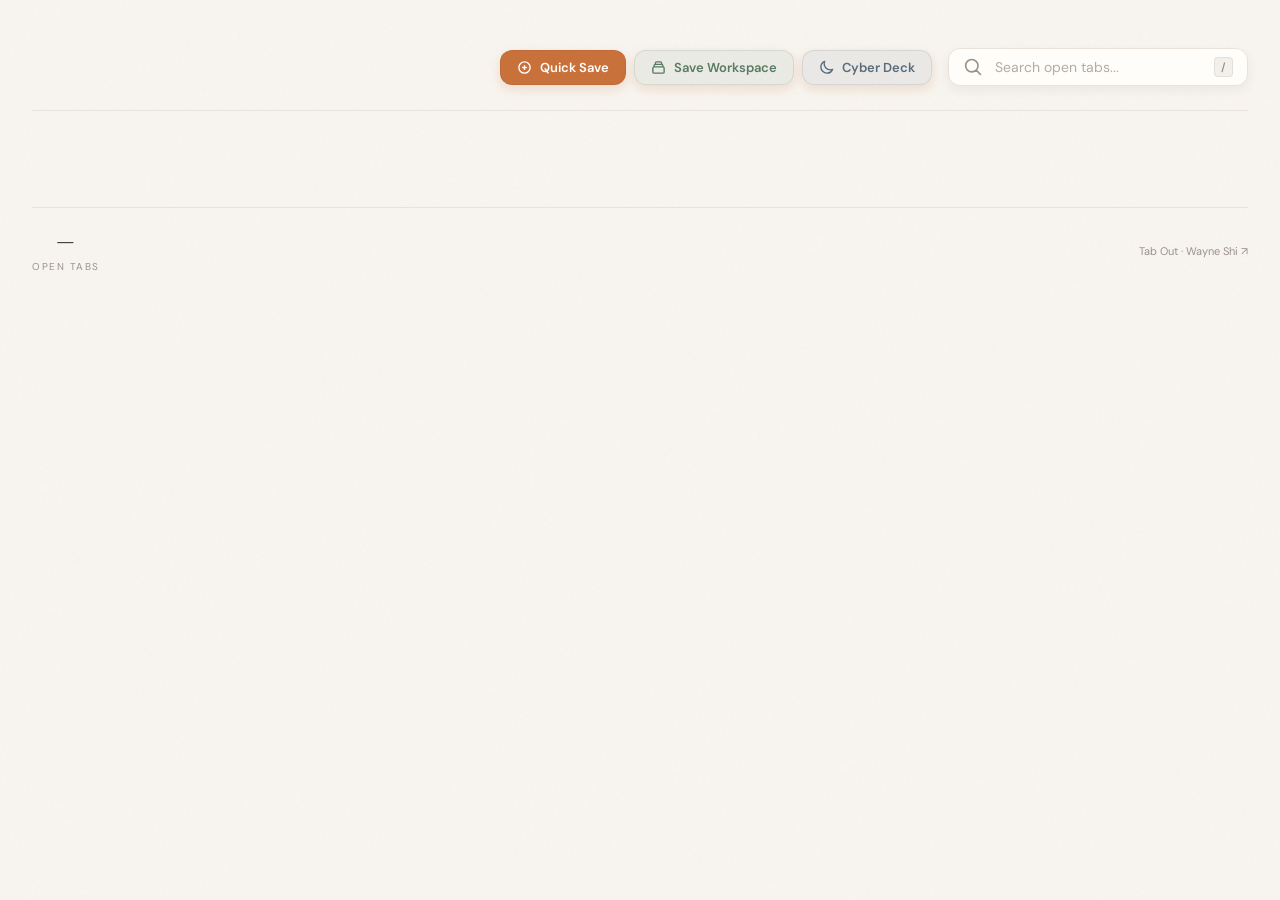
==== commit d30773f8: "feat: Add premium theme switcher with customized Web Audio sweeps and dynamic confetti Co-authored-b" ====
--- a/extension/index.html
+++ b/extension/index.html
@@ -44,6 +44,15 @@
             <path stroke-linecap="round" stroke-linejoin="round" d="M19 11H5m14 0a2 2 0 012 2v6a2 2 0 01-2 2H5a2 2 0 01-2-2v-6a2 2 0 012-2m14 0V9a2 2 0 00-2-2M5 11V9a2 2 0 012-2m0 0V5a2 2 0 012-2h6a2 2 0 012 2v2M7 7h10" />
           </svg>
           <span>Save Workspace</span>
+        </button>
+        <button class="tactile-btn" id="btnThemeToggle" title="Toggle cyber deck matrix / sage paper aesthetic theme" style="background: rgba(90, 107, 122, 0.08); border-color: rgba(90, 107, 122, 0.15); color: var(--accent-slate);">
+          <svg class="theme-icon-moon" xmlns="http://www.w3.org/2000/svg" fill="none" viewBox="0 0 24 24" stroke-width="2.2" stroke="currentColor">
+            <path stroke-linecap="round" stroke-linejoin="round" d="M21.752 15.002A9.718 9.718 0 0118 15.75c-5.385 0-9.75-4.365-9.75-9.75 0-1.33.266-2.597.748-3.752A9.753 9.753 0 003 11.25C3 16.635 7.365 21 12.75 21a9.753 9.753 0 009.002-5.998z" />
+          </svg>
+          <svg class="theme-icon-sun" xmlns="http://www.w3.org/2000/svg" fill="none" viewBox="0 0 24 24" stroke-width="2.2" stroke="currentColor" style="display: none;">
+            <path stroke-linecap="round" stroke-linejoin="round" d="M12 3v2.25m0 13.5V21m11.25-9h-2.25M3 12h2.25m15.364-6.364l-1.591 1.591M6.343 17.657l-1.591 1.591m12.728 0l-1.591-1.591M6.343 6.343L4.752 4.752M12 7.5a4.5 4.5 0 100 9 4.5 4.5 0 000-9z" />
+          </svg>
+          <span id="themeToggleText">Cyber Deck</span>
         </button>
         <button class="tactile-btn secondary" id="btnRestoreSession" title="Restore all tabs from your last saved session" style="display: none;">
           <svg xmlns="http://www.w3.org/2000/svg" fill="none" viewBox="0 0 24 24" stroke-width="2.2" stroke="currentColor">
--- a/extension/style.css
+++ b/extension/style.css
@@ -1892,6 +1892,112 @@
   box-shadow: 0 4px 12px var(--shadow);
 }
 
+/* ============================================================
+   WORKSPACE ACCORDION PREVIEW STYLES
+   ============================================================ */
+.workspace-wrapper {
+  display: flex;
+  flex-direction: column;
+  background: var(--card-bg);
+  border: 1px solid var(--warm-gray);
+  border-radius: 8px;
+  transition: all 0.2s cubic-bezier(0.25, 0.8, 0.25, 1);
+  overflow: hidden;
+}
+
+.workspace-wrapper:hover {
+  transform: translateY(-2px);
+  border-color: var(--accent-sage);
+  box-shadow: 0 4px 12px var(--shadow);
+}
+
+.workspace-wrapper .workspace-item {
+  border: none;
+  border-radius: 0;
+}
+
+.workspace-wrapper .workspace-item:hover {
+  transform: none;
+  box-shadow: none;
+}
+
+.workspace-header-left {
+  display: flex;
+  align-items: center;
+  gap: 8px;
+  flex: 1;
+  min-width: 0;
+}
+
+.workspace-toggle-arrow {
+  width: 14px;
+  height: 14px;
+  color: var(--muted);
+  transition: transform 0.25s cubic-bezier(0.25, 0.8, 0.25, 1);
+  flex-shrink: 0;
+  cursor: pointer;
+}
+
+.workspace-toggle-arrow.expanded {
+  transform: rotate(90deg);
+  color: var(--accent-sage);
+}
+
+.workspace-preview-list {
+  max-height: 0;
+  overflow: hidden;
+  opacity: 0;
+  background: rgba(154, 145, 138, 0.02);
+  border-top: 1px dashed transparent;
+  transition: max-height 0.3s cubic-bezier(0.25, 0.8, 0.25, 1), opacity 0.25s ease, border-color 0.3s;
+  padding: 0 12px;
+  display: flex;
+  flex-direction: column;
+}
+
+.workspace-preview-list.expanded {
+  max-height: 300px;
+  overflow-y: auto;
+  opacity: 1;
+  padding: 8px 12px 12px 12px;
+  border-top-color: rgba(154, 145, 138, 0.12);
+}
+
+.workspace-preview-item {
+  display: flex;
+  align-items: center;
+  gap: 8px;
+  padding: 6px 4px;
+  border-radius: 4px;
+  cursor: pointer;
+  transition: background 0.15s, transform 0.15s;
+  text-decoration: none;
+  color: var(--muted);
+}
+
+.workspace-preview-item:hover {
+  background: rgba(154, 145, 138, 0.06);
+  color: var(--ink);
+  transform: translateX(2px);
+}
+
+.workspace-preview-favicon {
+  width: 14px;
+  height: 14px;
+  border-radius: 2px;
+  object-fit: contain;
+  flex-shrink: 0;
+}
+
+.workspace-preview-title {
+  font-size: 11px;
+  white-space: nowrap;
+  overflow: hidden;
+  text-overflow: ellipsis;
+  flex: 1;
+}
+
+
 .workspace-info {
   display: flex;
   flex-direction: column;
@@ -2224,4 +2330,109 @@
   padding-top: 16px;
 }
 
-
+/* ============================================================
+   CYBERPUNK MATRIX / GLOWING NEON BLUE THEME OVERRIDES
+   ============================================================ */
+:root.theme-cyberpunk {
+  --ink: #e0e6ed;             /* Crisp Ice Silver text */
+  --paper: #060913;           /* Ultra-deep obsidian virtual dark */
+  --warm-gray: #151c2a;       /* Matte dark graphite for borders */
+  --muted: #6b7a90;           /* Tactical steel blue-gray */
+  --accent-amber: #ff007f;    /* Glowing Neon Magenta/Pink */
+  --accent-sage: #00f0ff;     /* Glowing Cyber Laser Cyan */
+  --accent-slate: #8b5cf6;    /* Glowing Tech Purple */
+  --accent-rose: #ff3366;     /* Electric Pink-Red */
+  --status-active: #39ff14;   /* Acid UFO Green */
+  --status-cooling: #ffd700;  /* Cyberpunk Gold */
+  --status-abandoned: #ff3366;/* Electric Pink-Red */
+  --card-bg: #0d1321;         /* Sleek carbon deck dark card background */
+  --shadow: rgba(0, 240, 255, 0.15); /* Laser cyan glowing shadow */
+}
+
+/* 1. Cyber background with high-tech laser grid + noise analogue grain */
+.theme-cyberpunk body::before {
+  background-image: 
+    linear-gradient(rgba(0, 240, 255, 0.015) 1px, transparent 1px),
+    linear-gradient(90deg, rgba(0, 240, 255, 0.015) 1px, transparent 1px),
+    url("data:image/svg+xml,%3Csvg viewBox='0 0 256 256' xmlns='http://www.w3.org/2000/svg'%3E%3Cfilter id='noise'%3E%3CfeTurbulence type='fractalNoise' baseFrequency='0.9' numOctaves='4' stitchTiles='stitch'/%3E%3C/filter%3E%3Crect width='100%25' height='100%25' filter='url(%23noise)' opacity='0.05'/%3E%3C/svg%3E");
+  background-size: 32px 32px, 32px 32px, auto;
+}
+
+/* 2. Overriding hardcoded colors for buttons and search focus */
+.theme-cyberpunk .tactile-btn {
+  box-shadow: 0 4px 12px rgba(255, 0, 127, 0.2);
+  border-color: rgba(255, 0, 127, 0.3);
+}
+.theme-cyberpunk .tactile-btn:hover {
+  background: #e60072;
+  box-shadow: 0 8px 24px rgba(255, 0, 127, 0.4);
+}
+.theme-cyberpunk .tactile-btn:active {
+  box-shadow: 0 2px 6px rgba(255, 0, 127, 0.2);
+}
+
+/* Custom styles for workspace secondary buttons in cyberpunk */
+.theme-cyberpunk #btnSaveWorkspace {
+  background: rgba(0, 240, 255, 0.08) !important;
+  border-color: rgba(0, 240, 255, 0.2) !important;
+  color: var(--accent-sage) !important;
+}
+.theme-cyberpunk #btnSaveWorkspace:hover {
+  background: rgba(0, 240, 255, 0.16) !important;
+  border-color: var(--accent-sage) !important;
+  box-shadow: 0 0 15px rgba(0, 240, 255, 0.3) !important;
+}
+
+.theme-cyberpunk .tactile-btn.secondary {
+  border-color: var(--accent-sage);
+}
+.theme-cyberpunk .tactile-btn.secondary:hover {
+  background: rgba(0, 240, 255, 0.08);
+  box-shadow: 0 8px 20px rgba(0, 240, 255, 0.2);
+}
+
+/* Search bar focus in cyberpunk (uses neon blue/cyan) */
+.theme-cyberpunk .search-input-wrapper:focus-within {
+  border-color: var(--accent-sage);
+  box-shadow: 0 8px 20px rgba(0, 240, 255, 0.2), 0 0 0 4px rgba(0, 240, 255, 0.12);
+}
+
+/* 3. Cyberpunk neon glow on cards when hovered */
+.theme-cyberpunk .mission-card:hover {
+  border-color: var(--accent-sage);
+  box-shadow: 0 8px 24px rgba(0, 240, 255, 0.2);
+}
+
+/* 4. Scrollbar customization for cyberpunk mode */
+.theme-cyberpunk ::-webkit-scrollbar {
+  width: 8px;
+  height: 8px;
+}
+.theme-cyberpunk ::-webkit-scrollbar-track {
+  background: var(--paper);
+}
+.theme-cyberpunk ::-webkit-scrollbar-thumb {
+  background: var(--warm-gray);
+  border-radius: 4px;
+  border: 2px solid var(--paper);
+}
+.theme-cyberpunk ::-webkit-scrollbar-thumb:hover {
+  background: var(--accent-sage);
+  box-shadow: 0 0 8px var(--accent-sage);
+}
+
+/* 5. Custom cyberpunk selection color */
+.theme-cyberpunk ::selection {
+  background: rgba(0, 240, 255, 0.3);
+  color: #ffffff;
+}
+
+/* 6. Rotate icon transition */
+#btnThemeToggle svg {
+  transition: transform 0.5s cubic-bezier(0.4, 0, 0.2, 1);
+}
+#btnThemeToggle:hover svg {
+  transform: rotate(45deg) scale(1.1);
+}
+
+
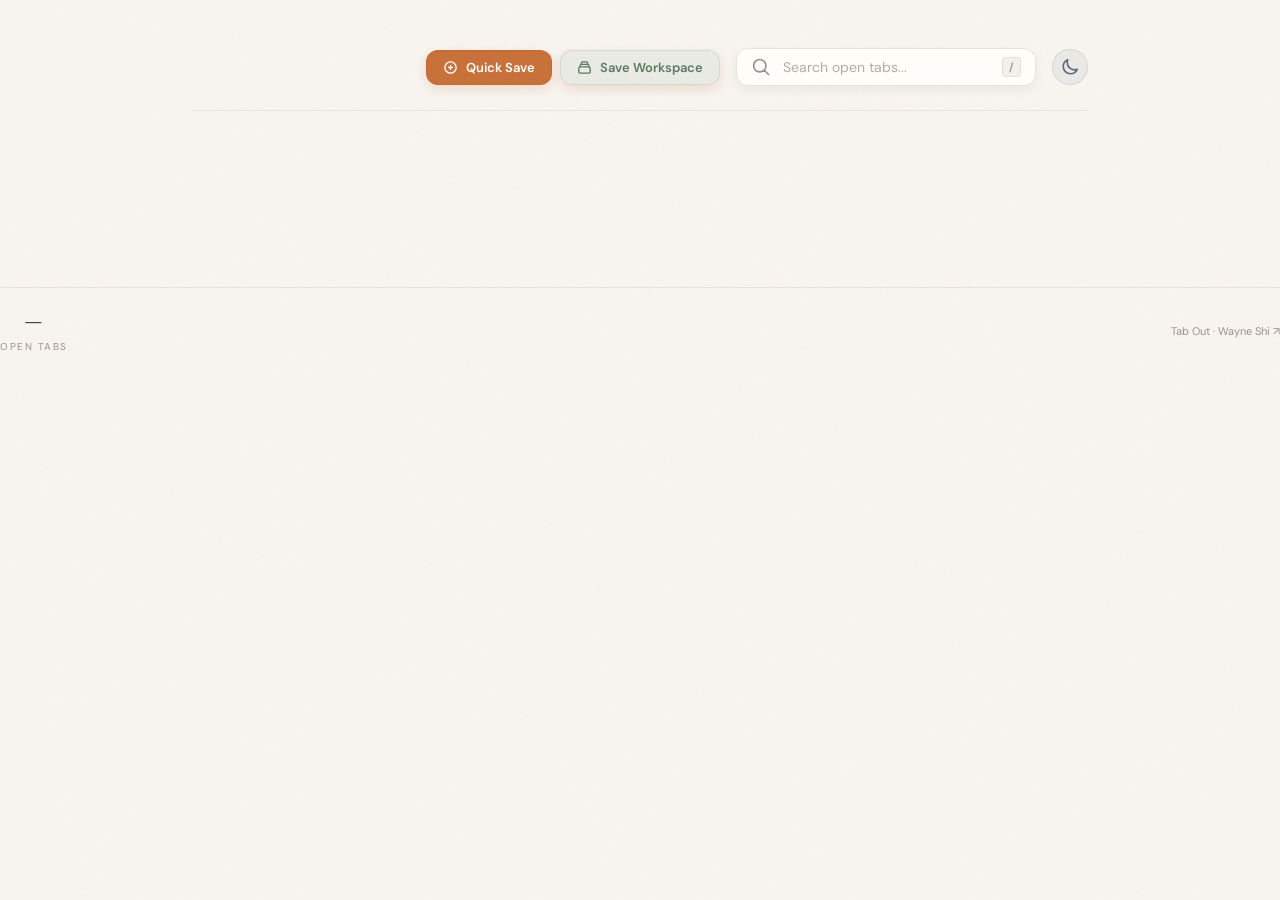
==== commit fa0d10b4: "style: Reposition theme toggle after search bar and convert to premium circular icon-only style Co-a" ====
--- a/extension/index.html
+++ b/extension/index.html
@@ -44,15 +44,6 @@
             <path stroke-linecap="round" stroke-linejoin="round" d="M19 11H5m14 0a2 2 0 012 2v6a2 2 0 01-2 2H5a2 2 0 01-2-2v-6a2 2 0 012-2m14 0V9a2 2 0 00-2-2M5 11V9a2 2 0 012-2m0 0V5a2 2 0 012-2h6a2 2 0 012 2v2M7 7h10" />
           </svg>
           <span>Save Workspace</span>
-        </button>
-        <button class="tactile-btn" id="btnThemeToggle" title="Toggle cyber deck matrix / sage paper aesthetic theme" style="background: rgba(90, 107, 122, 0.08); border-color: rgba(90, 107, 122, 0.15); color: var(--accent-slate);">
-          <svg class="theme-icon-moon" xmlns="http://www.w3.org/2000/svg" fill="none" viewBox="0 0 24 24" stroke-width="2.2" stroke="currentColor">
-            <path stroke-linecap="round" stroke-linejoin="round" d="M21.752 15.002A9.718 9.718 0 0118 15.75c-5.385 0-9.75-4.365-9.75-9.75 0-1.33.266-2.597.748-3.752A9.753 9.753 0 003 11.25C3 16.635 7.365 21 12.75 21a9.753 9.753 0 009.002-5.998z" />
-          </svg>
-          <svg class="theme-icon-sun" xmlns="http://www.w3.org/2000/svg" fill="none" viewBox="0 0 24 24" stroke-width="2.2" stroke="currentColor" style="display: none;">
-            <path stroke-linecap="round" stroke-linejoin="round" d="M12 3v2.25m0 13.5V21m11.25-9h-2.25M3 12h2.25m15.364-6.364l-1.591 1.591M6.343 17.657l-1.591 1.591m12.728 0l-1.591-1.591M6.343 6.343L4.752 4.752M12 7.5a4.5 4.5 0 100 9 4.5 4.5 0 000-9z" />
-          </svg>
-          <span id="themeToggleText">Cyber Deck</span>
         </button>
         <button class="tactile-btn secondary" id="btnRestoreSession" title="Restore all tabs from your last saved session" style="display: none;">
           <svg xmlns="http://www.w3.org/2000/svg" fill="none" viewBox="0 0 24 24" stroke-width="2.2" stroke="currentColor">
@@ -73,6 +64,18 @@
           <input type="text" id="globalSearch" placeholder="Search open tabs..." autocomplete="off">
           <span class="search-shortcut" id="searchShortcut">/</span>
         </div>
+        <div class="search-dropdown" id="searchDropdown" style="display:none"></div>
+      </div>
+
+      <!-- THEME TOGGLE — only icon, placed after search -->
+      <button class="tactile-btn theme-toggle-btn" id="btnThemeToggle" title="Toggle cyber deck matrix / sage paper aesthetic theme">
+        <svg class="theme-icon-moon" xmlns="http://www.w3.org/2000/svg" fill="none" viewBox="0 0 24 24" stroke-width="2.2" stroke="currentColor">
+          <path stroke-linecap="round" stroke-linejoin="round" d="M21.752 15.002A9.718 9.718 0 0118 15.75c-5.385 0-9.75-4.365-9.75-9.75 0-1.33.266-2.597.748-3.752A9.753 9.753 0 003 11.25C3 16.635 7.365 21 12.75 21a9.753 9.753 0 009.002-5.998z" />
+        </svg>
+        <svg class="theme-icon-sun" xmlns="http://www.w3.org/2000/svg" fill="none" viewBox="0 0 24 24" stroke-width="2.2" stroke="currentColor" style="display: none;">
+          <path stroke-linecap="round" stroke-linejoin="round" d="M12 3v2.25m0 13.5V21m11.25-9h-2.25M3 12h2.25m15.364-6.364l-1.591 1.591M6.343 17.657l-1.591 1.591m12.728 0l-1.591-1.591M6.343 6.343L4.752 4.752M12 7.5a4.5 4.5 0 100 9 4.5 4.5 0 000-9z" />
+        </svg>
+      </button>
         <div class="search-dropdown" id="searchDropdown" style="display:none"></div>
       </div>
     </div>
--- a/extension/style.css
+++ b/extension/style.css
@@ -2435,4 +2435,50 @@
   transform: rotate(45deg) scale(1.1);
 }
 
-
+/* Premium theme toggle circular icon button */
+.theme-toggle-btn {
+  padding: 0 !important;
+  width: 36px;
+  height: 36px;
+  border-radius: 50% !important;
+  display: inline-flex;
+  align-items: center;
+  justify-content: center;
+  flex-shrink: 0;
+  background: rgba(90, 107, 122, 0.08) !important;
+  border: 1px solid rgba(90, 107, 122, 0.15) !important;
+  color: var(--accent-slate) !important;
+  box-shadow: none !important;
+}
+
+.theme-toggle-btn svg {
+  width: 18px !important;
+  height: 18px !important;
+}
+
+.theme-toggle-btn:hover {
+  background: rgba(90, 107, 122, 0.16) !important;
+  border-color: var(--accent-slate) !important;
+  box-shadow: 0 0 12px rgba(90, 107, 122, 0.25) !important;
+  transform: translateY(-2px);
+}
+
+.theme-toggle-btn:active {
+  transform: translateY(0);
+}
+
+/* Theme Toggle inside Cyberpunk */
+.theme-cyberpunk .theme-toggle-btn {
+  background: rgba(0, 240, 255, 0.08) !important;
+  border-color: rgba(0, 240, 255, 0.15) !important;
+  color: var(--accent-sage) !important;
+}
+
+.theme-cyberpunk .theme-toggle-btn:hover {
+  background: rgba(0, 240, 255, 0.16) !important;
+  border-color: var(--accent-sage) !important;
+  box-shadow: 0 0 15px rgba(0, 240, 255, 0.3) !important;
+}
+
+
+
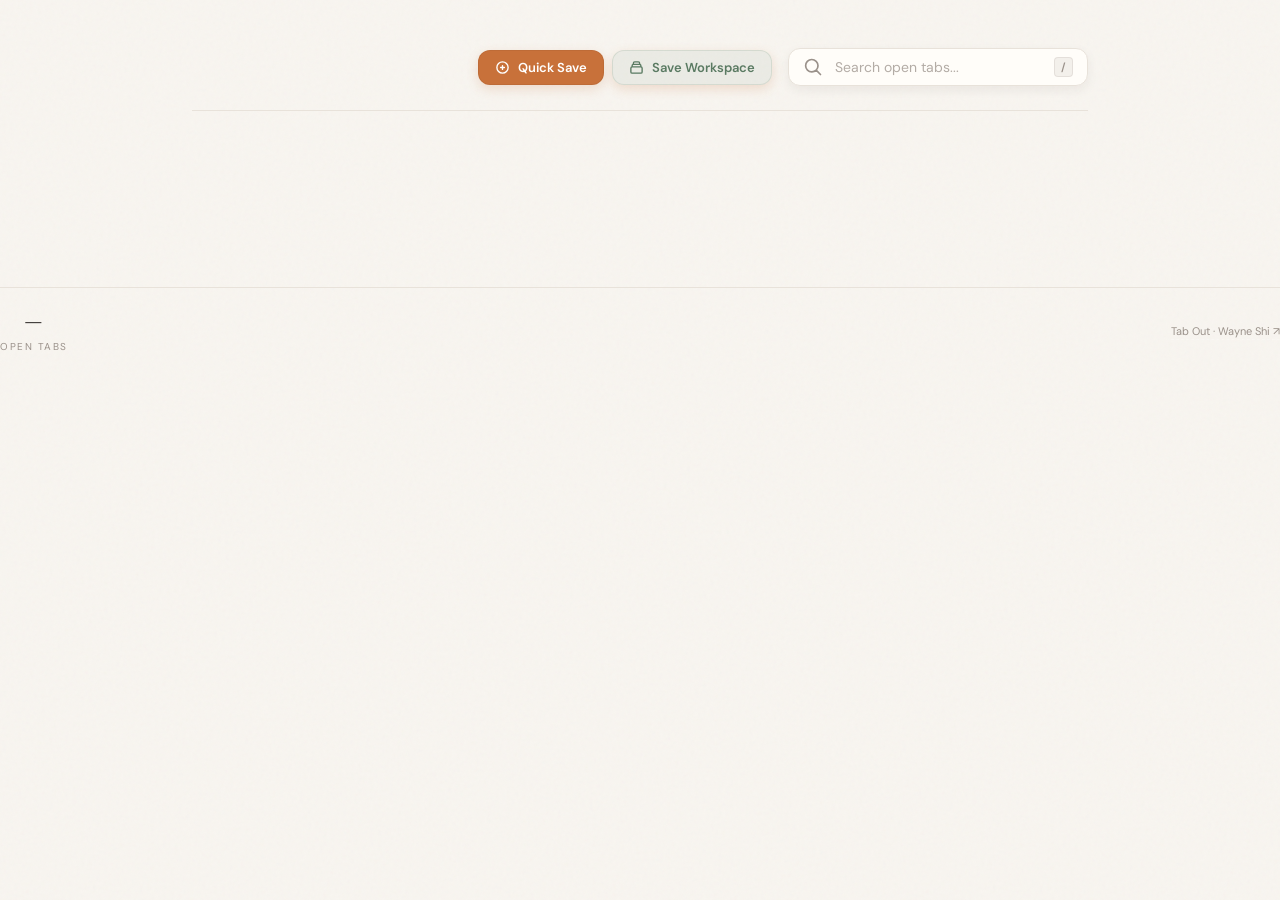
==== commit bbdbb478: "style: Temporarily remove theme toggle button to diagnose layout behavior Co-authored-by: Copilot <2" ====
--- a/extension/index.html
+++ b/extension/index.html
@@ -66,16 +66,6 @@
         </div>
         <div class="search-dropdown" id="searchDropdown" style="display:none"></div>
       </div>
-
-      <!-- THEME TOGGLE — only icon, placed after search -->
-      <button class="tactile-btn theme-toggle-btn" id="btnThemeToggle" title="Toggle cyber deck matrix / sage paper aesthetic theme">
-        <svg class="theme-icon-moon" xmlns="http://www.w3.org/2000/svg" fill="none" viewBox="0 0 24 24" stroke-width="2.2" stroke="currentColor">
-          <path stroke-linecap="round" stroke-linejoin="round" d="M21.752 15.002A9.718 9.718 0 0118 15.75c-5.385 0-9.75-4.365-9.75-9.75 0-1.33.266-2.597.748-3.752A9.753 9.753 0 003 11.25C3 16.635 7.365 21 12.75 21a9.753 9.753 0 009.002-5.998z" />
-        </svg>
-        <svg class="theme-icon-sun" xmlns="http://www.w3.org/2000/svg" fill="none" viewBox="0 0 24 24" stroke-width="2.2" stroke="currentColor" style="display: none;">
-          <path stroke-linecap="round" stroke-linejoin="round" d="M12 3v2.25m0 13.5V21m11.25-9h-2.25M3 12h2.25m15.364-6.364l-1.591 1.591M6.343 17.657l-1.591 1.591m12.728 0l-1.591-1.591M6.343 6.343L4.752 4.752M12 7.5a4.5 4.5 0 100 9 4.5 4.5 0 000-9z" />
-        </svg>
-      </button>
         <div class="search-dropdown" id="searchDropdown" style="display:none"></div>
       </div>
     </div>
--- a/extension/style.css
+++ b/extension/style.css
@@ -2435,15 +2435,18 @@
   transform: rotate(45deg) scale(1.1);
 }
 
-/* Premium theme toggle circular icon button */
+/* Premium theme toggle squircle icon button */
 .theme-toggle-btn {
-  padding: 0 !important;
-  width: 36px;
-  height: 36px;
-  border-radius: 50% !important;
-  display: inline-flex;
-  align-items: center;
-  justify-content: center;
+  padding: 0 !important; /* clear padding to allow exact centering of the SVG inside the square */
+  width: 38px !important;
+  height: 38px !important;
+  border-radius: 12px !important; /* same cohesive squircle radius as other buttons & search bar */
+  display: inline-flex !important;
+  align-items: center !important;
+  justify-content: center !important;
+  align-self: center !important; /* force perfect flex centering */
+  vertical-align: middle !important;
+  margin: 0 !important; /* clear any browser-default button margins */
   flex-shrink: 0;
   background: rgba(90, 107, 122, 0.08) !important;
   border: 1px solid rgba(90, 107, 122, 0.15) !important;
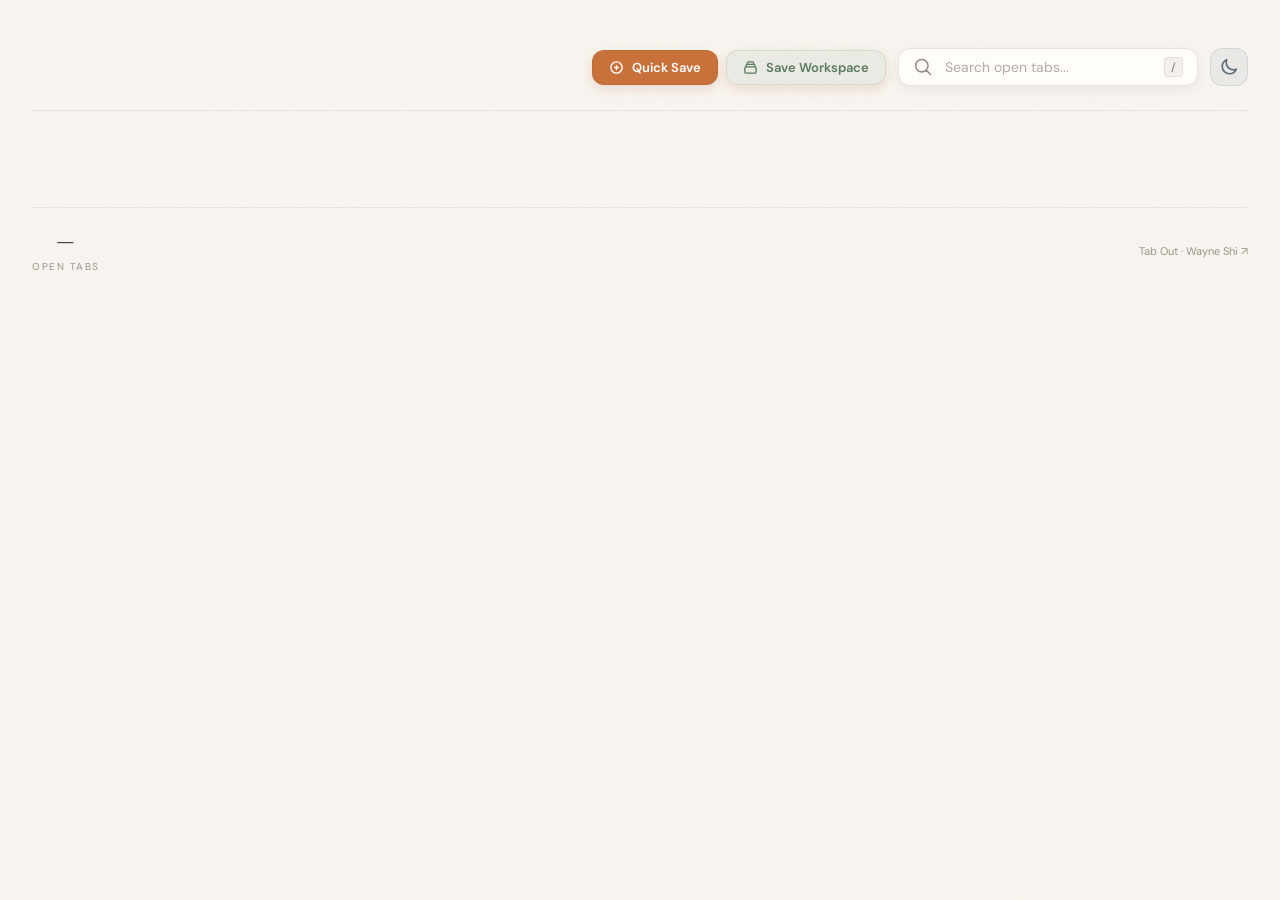
==== commit cd25a215: "fix: Solve duplicate search dropdown markup causing early wrapper closure and broken flex layout Co-" ====
--- a/extension/index.html
+++ b/extension/index.html
@@ -66,8 +66,16 @@
         </div>
         <div class="search-dropdown" id="searchDropdown" style="display:none"></div>
       </div>
-        <div class="search-dropdown" id="searchDropdown" style="display:none"></div>
-      </div>
+
+      <!-- THEME TOGGLE — only icon, placed after search -->
+      <button class="tactile-btn theme-toggle-btn" id="btnThemeToggle" title="Toggle cyber deck matrix / sage paper aesthetic theme">
+        <svg class="theme-icon-moon" xmlns="http://www.w3.org/2000/svg" fill="none" viewBox="0 0 24 24" stroke-width="2.2" stroke="currentColor">
+          <path stroke-linecap="round" stroke-linejoin="round" d="M21.752 15.002A9.718 9.718 0 0118 15.75c-5.385 0-9.75-4.365-9.75-9.75 0-1.33.266-2.597.748-3.752A9.753 9.753 0 003 11.25C3 16.635 7.365 21 12.75 21a9.753 9.753 0 009.002-5.998z" />
+        </svg>
+        <svg class="theme-icon-sun" xmlns="http://www.w3.org/2000/svg" fill="none" viewBox="0 0 24 24" stroke-width="2.2" stroke="currentColor" style="display: none;">
+          <path stroke-linecap="round" stroke-linejoin="round" d="M12 3v2.25m0 13.5V21m11.25-9h-2.25M3 12h2.25m15.364-6.364l-1.591 1.591M6.343 17.657l-1.591 1.591m12.728 0l-1.591-1.591M6.343 6.343L4.752 4.752M12 7.5a4.5 4.5 0 100 9 4.5 4.5 0 000-9z" />
+        </svg>
+      </button>
     </div>
   </header>
 
--- a/extension/style.css
+++ b/extension/style.css
@@ -69,7 +69,8 @@
 .header-right {
   display: flex;
   align-items: center;
-  gap: 16px;
+  gap: 12px;
+  flex-shrink: 0;
 }
 
 .session-actions {
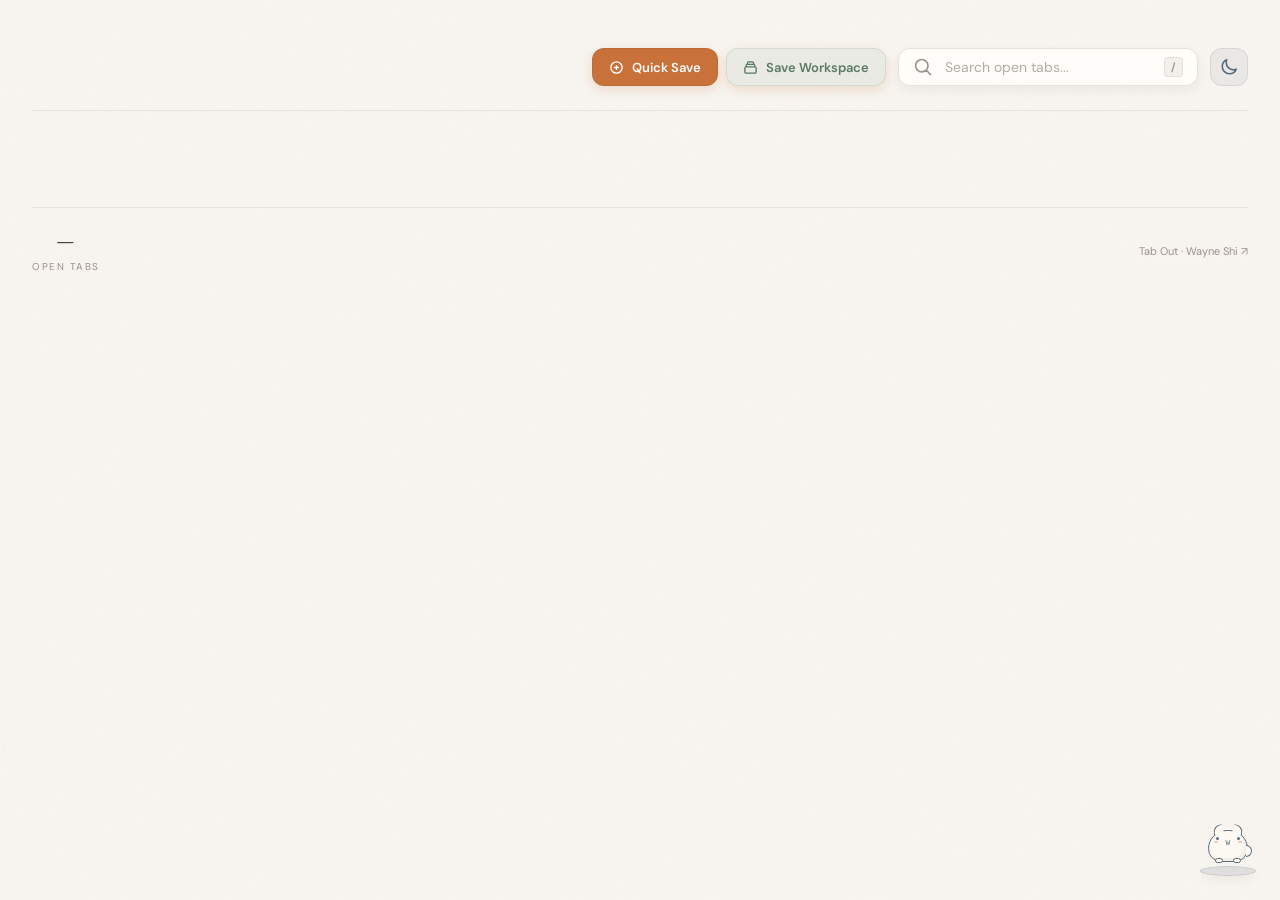
==== commit f56dad62: "feat(companion): implement Pixel Tab Pet with adaptive dual-theme state machine Co-authored-by: Copi" ====
--- a/extension/index.html
+++ b/extension/index.html
@@ -239,6 +239,63 @@
 <div class="tech-cursor-dot" id="techCursorDot"></div>
 <div class="tech-cursor-ring" id="techCursorRing"></div>
 
+<!-- ================================================================
+     PIXEL TAB PET — Fixed-floating responsive companion
+     ================================================================ -->
+<div class="tab-pet-container" id="tabPetContainer" title="Poke me!">
+  <div class="pet-bubble" id="petBubble">
+    <span class="bubble-text" id="petBubbleText">Hello World!</span>
+    <div class="bubble-arrow"></div>
+  </div>
+  <div class="pet-sprite-wrapper" id="petSpriteWrapper">
+    <!-- Mochi Cat Layers -->
+    <div class="pet-mochi" id="spriteMochi">
+      <div class="mochi-ears">
+        <div class="mochi-ear left"></div>
+        <div class="mochi-ear right"></div>
+      </div>
+      <div class="mochi-face">
+        <div class="mochi-eyes">
+          <div class="mochi-eye left"></div>
+          <div class="mochi-eye right"></div>
+        </div>
+        <div class="mochi-blush">
+          <div class="blush-dot left"></div>
+          <div class="blush-dot right"></div>
+        </div>
+        <div class="mochi-mouth">w</div>
+      </div>
+      <div class="mochi-body">
+        <div class="mochi-paws">
+          <div class="mochi-paw left"></div>
+          <div class="mochi-paw right"></div>
+        </div>
+        <div class="mochi-tail" id="mochiTail"></div>
+      </div>
+      <div class="mochi-blanket" id="mochiBlanket" style="display: none;"></div>
+    </div>
+    
+    <!-- Byte Robot Layers -->
+    <div class="pet-byte" id="spriteByte" style="display: none;">
+      <div class="byte-antenna">
+        <div class="antenna-bulb"></div>
+      </div>
+      <div class="byte-head">
+        <div class="byte-screen">
+          <div class="byte-expression" id="byteExpression">^ _ ^</div>
+        </div>
+      </div>
+      <div class="byte-body">
+        <div class="byte-glow-core"></div>
+        <div class="byte-rings">
+          <div class="byte-ring"></div>
+        </div>
+      </div>
+    </div>
+  </div>
+  <div class="pet-platform" id="petPlatform"></div>
+</div>
+
 <!-- Personal config (gitignored) — defines LOCAL_LANDING_PAGE_PATTERNS etc. -->
 <!-- If the file doesn't exist, that's fine — app.js uses sensible defaults. -->
 <script src="config.local.js"></script>
--- a/extension/style.css
+++ b/extension/style.css
@@ -144,6 +144,71 @@
 .search-container:focus-within {
   width: 600px; /* expands beautifully when focused for max readability! */
   z-index: 4000;
+}
+
+/* ================================================================
+   DYNAMIC HEADER BUTTON COLLAPSE (MICRO-INTERACTION)
+   ================================================================ */
+
+/* Prepare the tactile buttons for smooth size transitions */
+.session-actions .tactile-btn {
+  transition: width 0.35s cubic-bezier(0.25, 0.8, 0.25, 1),
+              padding 0.35s cubic-bezier(0.25, 0.8, 0.25, 1),
+              gap 0.35s cubic-bezier(0.25, 0.8, 0.25, 1),
+              background 0.3s, border-color 0.3s, box-shadow 0.3s, transform 0.3s;
+  justify-content: center;
+  box-sizing: border-box;
+  height: 38px; /* Perfectly match search input and theme toggle height */
+  overflow: hidden;
+}
+
+/* Ensure child text span transitions its max-width and opacity smoothly */
+.session-actions .tactile-btn span {
+  display: inline-block;
+  max-width: 150px; /* Safe upper limit for button text */
+  opacity: 1;
+  overflow: hidden;
+  white-space: nowrap;
+  transition: max-width 0.35s cubic-bezier(0.25, 0.8, 0.25, 1),
+              opacity 0.25s cubic-bezier(0.25, 0.8, 0.25, 1),
+              margin-left 0.35s cubic-bezier(0.25, 0.8, 0.25, 1);
+}
+
+/* When the search bar expands (focused), collapse the header buttons into pristine icons */
+.header-right:has(.search-container:focus-within) .session-actions .tactile-btn {
+  width: 38px;
+  padding: 0;
+  gap: 0;
+  box-shadow: none; /* remove deep shadow when in compact icon state to stay clean */
+}
+
+.header-right:has(.search-container:focus-within) .session-actions .tactile-btn span {
+  max-width: 0;
+  opacity: 0;
+  margin: 0;
+}
+
+/* Restoring hover and active physical pop states for the collapsed 38px squircles */
+.header-right:has(.search-container:focus-within) .session-actions .tactile-btn:hover {
+  transform: translateY(-2px);
+  box-shadow: 0 6px 14px rgba(200, 113, 58, 0.25);
+}
+
+.header-right:has(.search-container:focus-within) .session-actions .tactile-btn.secondary:hover {
+  box-shadow: 0 6px 14px rgba(26, 22, 19, 0.08);
+}
+
+/* Restoring glowing active states in Cyberpunk mode when focused/collapsed */
+.theme-cyberpunk .header-right:has(.search-container:focus-within) .session-actions .tactile-btn:hover {
+  box-shadow: 0 0 15px rgba(255, 0, 127, 0.3) !important;
+}
+
+.theme-cyberpunk .header-right:has(.search-container:focus-within) .session-actions #btnSaveWorkspace:hover {
+  box-shadow: 0 0 15px rgba(0, 240, 255, 0.3) !important;
+}
+
+.theme-cyberpunk .header-right:has(.search-container:focus-within) .session-actions #btnRestoreSession:hover {
+  box-shadow: 0 0 15px rgba(200, 113, 58, 0.3) !important;
 }
 
 .search-input-wrapper {
@@ -2485,4 +2550,382 @@
 }
 
 
-
+/* ================================================================
+   PIXEL TAB PET STYLING & ANIMATIONS
+   ================================================================ */
+
+.tab-pet-container {
+  position: fixed;
+  bottom: 24px;
+  right: 24px;
+  z-index: 5000;
+  display: flex;
+  flex-direction: column;
+  align-items: center;
+  cursor: pointer;
+  user-select: none;
+  pointer-events: auto;
+  transition: transform 0.25s cubic-bezier(0.25, 0.8, 0.25, 1);
+}
+
+/* Platform Base */
+.pet-platform {
+  width: 56px;
+  height: 10px;
+  border-radius: 50%;
+  background: rgba(90, 107, 122, 0.15);
+  border: 1px solid rgba(90, 107, 122, 0.2);
+  margin-top: 2px;
+  box-shadow: 0 4px 8px rgba(0, 0, 0, 0.05);
+  transition: all 0.35s cubic-bezier(0.25, 0.8, 0.25, 1);
+}
+
+.theme-cyberpunk .pet-platform {
+  background: rgba(0, 240, 255, 0.15);
+  border: 1.5px solid var(--accent-sage);
+  box-shadow: 0 0 12px rgba(0, 240, 255, 0.4);
+}
+
+/* Sprite Wrapper & Elastic Bounce animation */
+.pet-sprite-wrapper {
+  position: relative;
+  width: 48px;
+  height: 48px;
+  display: flex;
+  align-items: flex-end;
+  justify-content: center;
+  transform-origin: bottom center;
+  transition: transform 0.35s cubic-bezier(0.25, 0.8, 0.25, 1);
+}
+
+/* Platform Hover Scale Up */
+.tab-pet-container:hover {
+  transform: translateY(-2px);
+}
+.tab-pet-container:hover .pet-platform {
+  background: rgba(90, 107, 122, 0.25);
+  box-shadow: 0 6px 14px rgba(0, 0, 0, 0.08);
+}
+.theme-cyberpunk .tab-pet-container:hover .pet-platform {
+  background: rgba(0, 240, 255, 0.25);
+  box-shadow: 0 0 20px rgba(0, 240, 255, 0.7);
+}
+
+/* Speech Bubble styling */
+.pet-bubble {
+  position: absolute;
+  bottom: 64px;
+  right: -10px;
+  background: var(--card-bg);
+  border: 1px solid var(--warm-gray);
+  border-radius: 12px;
+  padding: 8px 12px;
+  box-shadow: 0 4px 15px var(--shadow);
+  max-width: 180px;
+  min-width: 120px;
+  text-align: center;
+  opacity: 0;
+  transform: scale(0.8) translateY(10px);
+  transform-origin: bottom right;
+  transition: opacity 0.3s cubic-bezier(0.25, 0.8, 0.25, 1),
+              transform 0.3s cubic-bezier(0.25, 0.8, 0.25, 1);
+  pointer-events: none;
+}
+
+.pet-bubble.visible {
+  opacity: 1;
+  transform: scale(1) translateY(0);
+}
+
+.bubble-text {
+  font-family: 'DM Sans', sans-serif;
+  font-size: 11px;
+  font-weight: 500;
+  color: var(--ink);
+  line-height: 1.4;
+  display: block;
+}
+
+.bubble-arrow {
+  position: absolute;
+  bottom: -6px;
+  right: 28px;
+  width: 10px;
+  height: 10px;
+  background: var(--card-bg);
+  border-right: 1px solid var(--warm-gray);
+  border-bottom: 1px solid var(--warm-gray);
+  transform: rotate(45deg);
+}
+
+/* ==================== MOCHI THE CAT ==================== */
+.pet-mochi {
+  position: relative;
+  width: 40px;
+  height: 32px;
+  background: #fcf9f2;
+  border: 1.5px solid var(--accent-slate);
+  border-radius: 20px 20px 14px 14px;
+  margin-bottom: 2px;
+  display: flex;
+  flex-direction: column;
+  justify-content: flex-end;
+  align-items: center;
+  box-shadow: inset -3px -3px 0 rgba(0, 0, 0, 0.04);
+}
+
+.mochi-ears {
+  position: absolute;
+  top: -6px;
+  width: 100%;
+  display: flex;
+  justify-content: space-between;
+  padding: 0 4px;
+}
+
+.mochi-ear {
+  width: 10px;
+  height: 10px;
+  background: #fcf9f2;
+  border: 1.5px solid var(--accent-slate);
+  border-bottom: none;
+}
+.mochi-ear.left {
+  border-top-left-radius: 8px;
+  transform: rotate(-15deg);
+  border-right: none;
+}
+.mochi-ear.right {
+  border-top-right-radius: 8px;
+  transform: rotate(15deg);
+  border-left: none;
+}
+
+.mochi-face {
+  position: absolute;
+  top: 6px;
+  width: 100%;
+  display: flex;
+  flex-direction: column;
+  align-items: center;
+}
+
+.mochi-eyes {
+  width: 24px;
+  display: flex;
+  justify-content: space-between;
+}
+
+.mochi-eye {
+  width: 3px;
+  height: 3px;
+  background: var(--accent-slate);
+  border-radius: 50%;
+  transition: height 0.1s ease;
+}
+
+.mochi-blush {
+  position: absolute;
+  top: 4px;
+  width: 28px;
+  display: flex;
+  justify-content: space-between;
+}
+.blush-dot {
+  width: 4px;
+  height: 2px;
+  background: rgba(220, 90, 90, 0.35);
+  border-radius: 50%;
+}
+
+.mochi-mouth {
+  font-family: monospace;
+  font-size: 8px;
+  color: var(--accent-slate);
+  line-height: 1;
+  margin-top: -1px;
+}
+
+.mochi-body {
+  position: absolute;
+  bottom: 0;
+  width: 100%;
+  height: 12px;
+}
+
+.mochi-paws {
+  position: absolute;
+  bottom: -2px;
+  width: 100%;
+  display: flex;
+  justify-content: space-between;
+  padding: 0 6px;
+}
+
+.mochi-paw {
+  width: 8px;
+  height: 5px;
+  background: #fcf9f2;
+  border: 1.5px solid var(--accent-slate);
+  border-radius: 3px;
+}
+
+.mochi-tail {
+  position: absolute;
+  right: -5px;
+  bottom: 4px;
+  width: 6px;
+  height: 12px;
+  background: #fcf9f2;
+  border: 1.5px solid var(--accent-slate);
+  border-left: none;
+  border-radius: 0 6px 6px 0;
+  transform-origin: bottom left;
+  animation: cat-tail-wag 3s infinite ease-in-out;
+}
+
+.mochi-blanket {
+  position: absolute;
+  bottom: -2px;
+  width: 44px;
+  height: 16px;
+  background: var(--accent-amber);
+  border: 1.5px solid var(--accent-slate);
+  border-radius: 6px;
+  z-index: 10;
+}
+
+/* ==================== BYTE THE ROBOT ==================== */
+.pet-byte {
+  display: flex;
+  flex-direction: column;
+  align-items: center;
+  margin-bottom: 2px;
+  animation: robot-hover 1.8s infinite ease-in-out;
+}
+
+.byte-antenna {
+  width: 3px;
+  height: 8px;
+  background: var(--accent-sage);
+  position: relative;
+}
+.antenna-bulb {
+  position: absolute;
+  top: -5px;
+  left: -2px;
+  width: 7px;
+  height: 7px;
+  background: #00f0ff;
+  border-radius: 50%;
+  box-shadow: 0 0 8px #00f0ff;
+  animation: neon-blink 1.2s infinite alternate;
+}
+
+.byte-head {
+  width: 36px;
+  height: 24px;
+  background: var(--ink);
+  border: 1.5px solid var(--accent-sage);
+  border-radius: 8px;
+  display: flex;
+  align-items: center;
+  justify-content: center;
+  box-shadow: 0 0 8px rgba(0, 240, 255, 0.2);
+}
+
+.byte-screen {
+  width: 28px;
+  height: 16px;
+  background: #111;
+  border-radius: 4px;
+  display: flex;
+  align-items: center;
+  justify-content: center;
+}
+
+.byte-expression {
+  color: #00f0ff;
+  font-family: monospace;
+  font-size: 10px;
+  font-weight: bold;
+  text-shadow: 0 0 5px #00f0ff;
+}
+
+.byte-body {
+  width: 18px;
+  height: 10px;
+  background: var(--ink);
+  border: 1.5px solid var(--accent-sage);
+  border-top: none;
+  border-radius: 0 0 6px 6px;
+  position: relative;
+}
+
+.byte-glow-core {
+  position: absolute;
+  top: 1px;
+  left: 5px;
+  width: 6px;
+  height: 4px;
+  background: #ff007f;
+  border-radius: 50%;
+  box-shadow: 0 0 6px #ff007f;
+}
+
+/* Sleeping State tweaks */
+.pet-mochi.sleeping .mochi-eye {
+  height: 1.5px !important;
+  border-radius: 0 !important;
+}
+.pet-mochi.sleeping .mochi-mouth {
+  content: "u";
+}
+
+/* ==================== KEYFRAMES & ANIMATIONS ==================== */
+
+@keyframes cat-tail-wag {
+  0%, 100% { transform: rotate(0deg); }
+  50% { transform: rotate(25deg); }
+}
+
+@keyframes robot-hover {
+  0%, 100% { transform: translateY(0); }
+  50% { transform: translateY(-4px); }
+}
+
+@keyframes neon-blink {
+  0% { opacity: 0.3; }
+  100% { opacity: 1; }
+}
+
+/* Micro-Trigger Animations */
+@keyframes pet-hop {
+  0%, 100% { transform: translateY(0) scale(1, 1); }
+  30% { transform: translateY(-16px) scale(0.9, 1.15); }
+  70% { transform: translateY(0) scale(1.15, 0.85); }
+}
+.pet-action-hop {
+  animation: pet-hop 0.5s ease;
+}
+
+@keyframes pet-spin {
+  0% { transform: rotate(0deg) scale(1); }
+  50% { transform: rotate(180deg) scale(1.2); }
+  100% { transform: rotate(360deg) scale(1); }
+}
+.pet-action-spin {
+  animation: pet-spin 0.6s cubic-bezier(0.25, 0.8, 0.25, 1);
+}
+
+@keyframes pet-shake {
+  0%, 100% { transform: translateX(0); }
+  20%, 60% { transform: translateX(-4px); }
+  40%, 80% { transform: translateX(4px); }
+}
+.pet-action-shake {
+  animation: pet-shake 0.4s ease-in-out;
+}
+
+
+
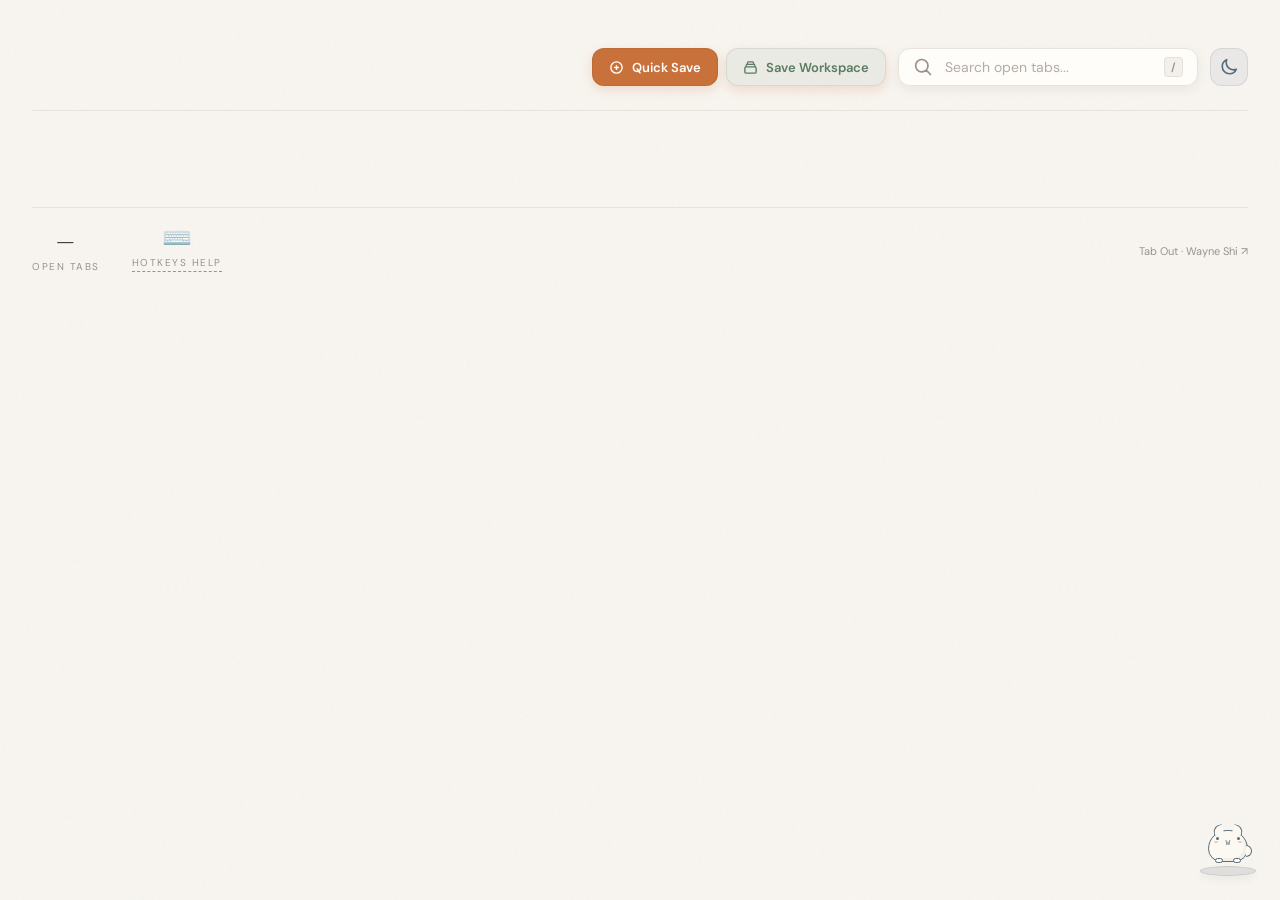
==== commit 4488f528: "Add Keyboard Maestro Shortcuts Help Overlay - Injected interactive floating "Hotkeys Help" kbd butto" ====
--- a/extension/index.html
+++ b/extension/index.html
@@ -175,6 +175,10 @@
         <div class="stat-num" id="statTabs">—</div>
         <div class="stat-label">Open tabs</div>
       </div>
+      <div class="stat" id="btnKeyboardShortcuts" style="cursor: pointer;" title="Show Vim Keyboard Navigation Shortcuts">
+        <div class="stat-num" style="font-size: 24px;">⌨️</div>
+        <div class="stat-label" style="border-bottom: 1px dashed var(--muted); padding-bottom: 2px;">Hotkeys Help</div>
+      </div>
     </div>
     <div class="last-refresh">
       <a href="https://github.com/washi4/tab-out" target="_blank" class="footer-link">Tab Out · Wayne Shi ↗</a>
@@ -240,6 +244,72 @@
 <div class="tech-cursor-ring" id="techCursorRing"></div>
 
 <!-- ================================================================
+     KEYBOARD SHORTCUTS MODAL
+     ================================================================ -->
+<div class="workspace-modal-backdrop" id="keyboardModalBackdrop">
+  <div class="workspace-modal" id="keyboardModal" style="max-width: 440px;">
+    <div class="workspace-modal-header">
+      <h3 style="display: flex; align-items: center; gap: 8px;">
+        <span style="font-size: 20px;">⌨️</span> Keyboard Maestro Shortcuts
+      </h3>
+      <button class="modal-close-btn" id="btnKeyboardModalClose">&times;</button>
+    </div>
+    <div class="workspace-modal-body" style="gap: 16px;">
+      <div class="hotkey-section">
+        <div class="hotkey-group-title" style="font-size: 11px; font-weight: 600; text-transform: uppercase; letter-spacing: 1px; color: var(--accent-amber); margin-bottom: 10px; border-bottom: 1px solid var(--warm-gray); padding-bottom: 4px;">Navigation (全键盘极速微操)</div>
+        <div class="hotkey-row" style="display: flex; justify-content: space-between; align-items: center; margin-bottom: 8px; font-size: 12px;">
+          <span class="hotkey-keys"><kbd style="background: rgba(90, 107, 122, 0.08); border: 1px solid var(--warm-gray); border-radius: 4px; padding: 2px 6px; box-shadow: 0 2px 0 var(--warm-gray); font-family: monospace;">Tab</kbd> / <kbd style="background: rgba(90, 107, 122, 0.08); border: 1px solid var(--warm-gray); border-radius: 4px; padding: 2px 6px; box-shadow: 0 2px 0 var(--warm-gray); font-family: monospace;">Shift-Tab</kbd></span>
+          <span class="hotkey-desc" style="color: var(--muted); text-align: right;">Cycle selection forward / backward</span>
+        </div>
+        <div class="hotkey-row" style="display: flex; justify-content: space-between; align-items: center; margin-bottom: 8px; font-size: 12px;">
+          <span class="hotkey-keys"><kbd style="background: rgba(90, 107, 122, 0.08); border: 1px solid var(--warm-gray); border-radius: 4px; padding: 2px 6px; box-shadow: 0 2px 0 var(--warm-gray); font-family: monospace;">j</kbd> / <kbd style="background: rgba(90, 107, 122, 0.08); border: 1px solid var(--warm-gray); border-radius: 4px; padding: 2px 6px; box-shadow: 0 2px 0 var(--warm-gray); font-family: monospace;">k</kbd></span>
+          <span class="hotkey-desc" style="color: var(--muted); text-align: right;">Selection Down / Up (Vim style)</span>
+        </div>
+        <div class="hotkey-row" style="display: flex; justify-content: space-between; align-items: center; margin-bottom: 8px; font-size: 12px;">
+          <span class="hotkey-keys"><kbd style="background: rgba(90, 107, 122, 0.08); border: 1px solid var(--warm-gray); border-radius: 4px; padding: 2px 6px; box-shadow: 0 2px 0 var(--warm-gray); font-family: monospace;">↑</kbd> / <kbd style="background: rgba(90, 107, 122, 0.08); border: 1px solid var(--warm-gray); border-radius: 4px; padding: 2px 6px; box-shadow: 0 2px 0 var(--warm-gray); font-family: monospace;">↓</kbd></span>
+          <span class="hotkey-desc" style="color: var(--muted); text-align: right;">Selection Up / Down</span>
+        </div>
+        <div class="hotkey-row" style="display: flex; justify-content: space-between; align-items: center; margin-bottom: 8px; font-size: 12px;">
+          <span class="hotkey-keys"><kbd style="background: rgba(90, 107, 122, 0.08); border: 1px solid var(--warm-gray); border-radius: 4px; padding: 2px 6px; box-shadow: 0 2px 0 var(--warm-gray); font-family: monospace;">/</kbd></span>
+          <span class="hotkey-desc" style="color: var(--muted); text-align: right;">Focus Autocomplete Search Box</span>
+        </div>
+      </div>
+      
+      <div class="hotkey-section" style="margin-top: 8px;">
+        <div class="hotkey-group-title" style="font-size: 11px; font-weight: 600; text-transform: uppercase; letter-spacing: 1px; color: var(--accent-amber); margin-bottom: 10px; border-bottom: 1px solid var(--warm-gray); padding-bottom: 4px;">Actions (对选中标签页微操)</div>
+        <div class="hotkey-row" style="display: flex; justify-content: space-between; align-items: center; margin-bottom: 8px; font-size: 12px;">
+          <span class="hotkey-keys"><kbd style="background: rgba(90, 107, 122, 0.08); border: 1px solid var(--warm-gray); border-radius: 4px; padding: 2px 6px; box-shadow: 0 2px 0 var(--warm-gray); font-family: monospace;">Enter</kbd></span>
+          <span class="hotkey-desc" style="color: var(--muted); text-align: right;">Jump instantly to selected tab</span>
+        </div>
+        <div class="hotkey-row" style="display: flex; justify-content: space-between; align-items: center; margin-bottom: 8px; font-size: 12px;">
+          <span class="hotkey-keys"><kbd style="background: rgba(90, 107, 122, 0.08); border: 1px solid var(--warm-gray); border-radius: 4px; padding: 2px 6px; box-shadow: 0 2px 0 var(--warm-gray); font-family: monospace;">d</kbd></span>
+          <span class="hotkey-desc" style="color: var(--muted); text-align: right;">Close selected tab safely</span>
+        </div>
+        <div class="hotkey-row" style="display: flex; justify-content: space-between; align-items: center; margin-bottom: 8px; font-size: 12px;">
+          <span class="hotkey-keys"><kbd style="background: rgba(90, 107, 122, 0.08); border: 1px solid var(--warm-gray); border-radius: 4px; padding: 2px 6px; box-shadow: 0 2px 0 var(--warm-gray); font-family: monospace;">s</kbd></span>
+          <span class="hotkey-desc" style="color: var(--muted); text-align: right;">Save selected tab for later</span>
+        </div>
+        <div class="hotkey-row" style="display: flex; justify-content: space-between; align-items: center; margin-bottom: 8px; font-size: 12px;">
+          <span class="hotkey-keys"><kbd style="background: rgba(90, 107, 122, 0.08); border: 1px solid var(--warm-gray); border-radius: 4px; padding: 2px 6px; box-shadow: 0 2px 0 var(--warm-gray); font-family: monospace;">f</kbd></span>
+          <span class="hotkey-desc" style="color: var(--muted); text-align: right;">Freeze (Sleep) tab to save RAM</span>
+        </div>
+        <div class="hotkey-row" style="display: flex; justify-content: space-between; align-items: center; margin-bottom: 8px; font-size: 12px;">
+          <span class="hotkey-keys"><kbd style="background: rgba(90, 107, 122, 0.08); border: 1px solid var(--warm-gray); border-radius: 4px; padding: 2px 6px; box-shadow: 0 2px 0 var(--warm-gray); font-family: monospace;">Esc</kbd></span>
+          <span class="hotkey-desc" style="color: var(--muted); text-align: right;">Deselect or Clear selection</span>
+        </div>
+      </div>
+    </div>
+    <div class="workspace-modal-footer" style="margin-top: 8px;">
+      <button class="tactile-btn" id="btnKeyboardModalCloseOk" style="width: 100%; justify-content: center;">
+        <span>Got it! Let's Hack 🚀</span>
+      </button>
+    </div>
+  </div>
+</div>
+
+<!-- ================================================================
+
+<!-- ================================================================
      PIXEL TAB PET — Fixed-floating responsive companion
      ================================================================ -->
 <div class="tab-pet-container" id="tabPetContainer" title="Poke me!">
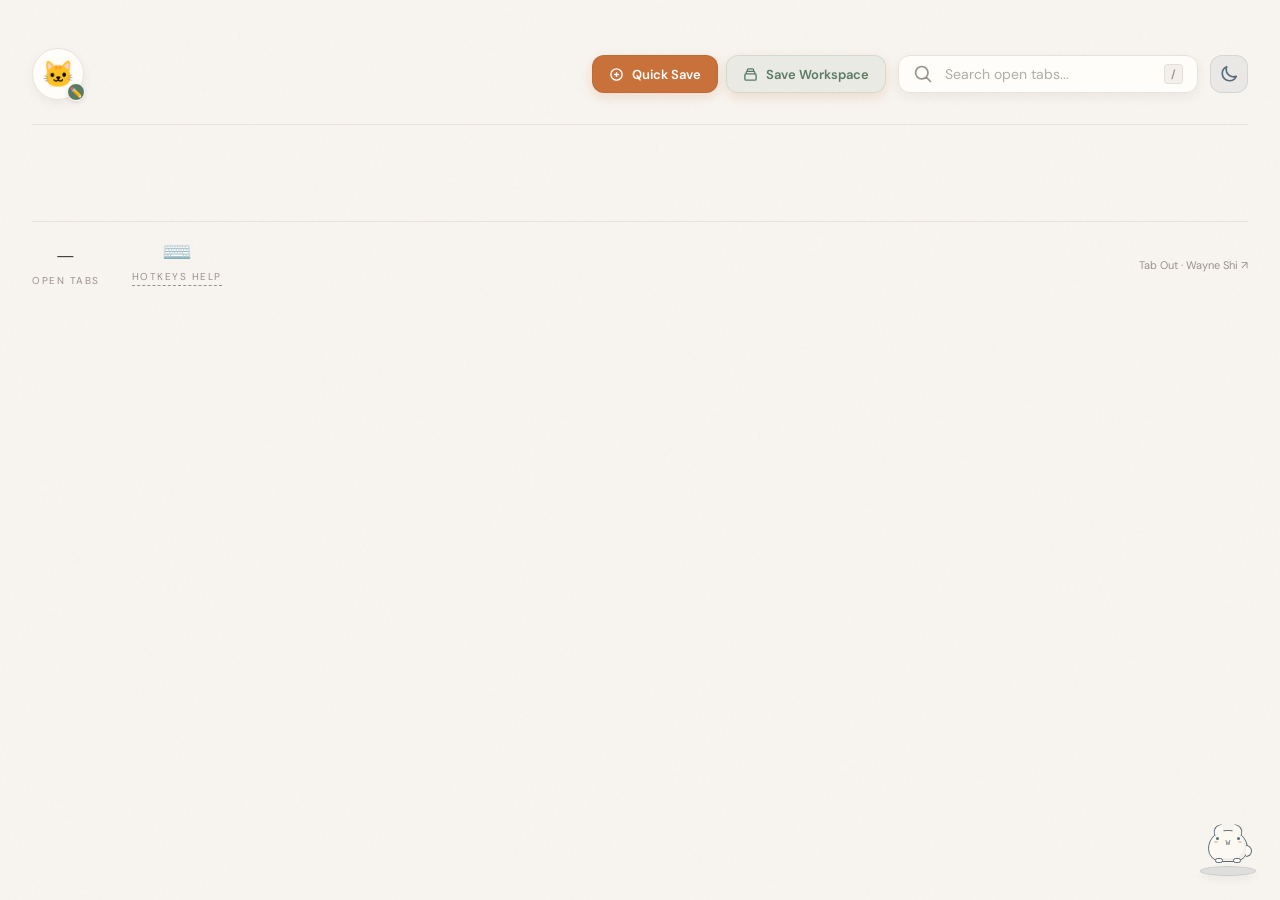
==== commit c72d70c2: "Add Personal Offline Profile Customizer with Micro-interactions - Injected circular Avatar Trigger a" ====
--- a/extension/index.html
+++ b/extension/index.html
@@ -23,11 +23,48 @@
        HEADER — greeting on the left, search bar on the right
        ================================================================ -->
   <header>
-    <div class="header-left">
-      <!-- "Good afternoon" — written by getGreeting() in app.js -->
-      <h1 id="greeting"></h1>
-      <!-- "Friday, April 4, 2026" — written by getDateDisplay() in app.js -->
-      <div class="date" id="dateDisplay"></div>
+    <div class="header-left" style="display: flex; align-items: center; gap: 16px; position: relative;">
+      <!-- Profile Trigger -->
+      <div class="profile-trigger" id="profileTrigger" title="Edit Profile & Avatar" style="cursor: pointer; position: relative;">
+        <div class="profile-avatar-container">
+          <span class="profile-avatar-emoji" id="profileAvatarEmoji">🐱</span>
+          <div class="profile-edit-badge">✏️</div>
+        </div>
+      </div>
+      
+      <div class="header-text">
+        <!-- "Good afternoon" — written by getGreeting() in app.js -->
+        <h1 id="greeting" style="margin: 0; font-size: 24px; font-weight: 500; font-family: 'Newsreader', serif; font-style: italic;"></h1>
+        <!-- "Friday, April 4, 2026" — written by getDateDisplay() in app.js -->
+        <div class="date" id="dateDisplay"></div>
+      </div>
+
+      <!-- Profile Popover Bubble -->
+      <div class="profile-popover" id="profilePopover">
+        <div class="popover-arrow"></div>
+        <div class="profile-popover-header">Customize Profile</div>
+        <div class="profile-popover-body">
+          <div class="input-group">
+            <label for="profileNameInput">Your Name</label>
+            <input type="text" id="profileNameInput" placeholder="Adventurer..." maxlength="15" autocomplete="off">
+          </div>
+          <div class="avatar-grid-label">Choose Avatar</div>
+          <div class="avatar-grid" id="profileAvatarGrid">
+            <span class="avatar-grid-item active" data-emoji="🐱">🐱</span>
+            <span class="avatar-grid-item" data-emoji="🤖">🤖</span>
+            <span class="avatar-grid-item" data-emoji="👾">👾</span>
+            <span class="avatar-grid-item" data-emoji="☕">☕</span>
+            <span class="avatar-grid-item" data-emoji="🦊">🦊</span>
+            <span class="avatar-grid-item" data-emoji="🐼">🐼</span>
+            <span class="avatar-grid-item" data-emoji="🚀">🚀</span>
+            <span class="avatar-grid-item" data-emoji="🎮">🎮</span>
+          </div>
+        </div>
+        <div class="profile-popover-footer">
+          <button class="tactile-btn secondary" id="btnProfileCancel" style="padding: 4px 10px; font-size: 11px;">Cancel</button>
+          <button class="tactile-btn" id="btnProfileSave" style="padding: 4px 12px; font-size: 11px;">Save Profile</button>
+        </div>
+      </div>
     </div>
 
     <div class="header-right">
--- a/extension/style.css
+++ b/extension/style.css
@@ -2928,4 +2928,237 @@
 }
 
 
-
+/* ================================================================
+   PROFILE CUSTOMIZATION WITH MICRO-INTERACTIONS
+   ================================================================ */
+
+.profile-trigger {
+  width: 52px;
+  height: 52px;
+  background: var(--card-bg);
+  border: 1.5px solid var(--warm-gray);
+  border-radius: 50%;
+  display: flex;
+  align-items: center;
+  justify-content: center;
+  box-shadow: 0 4px 12px rgba(0, 0, 0, 0.05);
+  transition: transform 0.3s cubic-bezier(0.34, 1.56, 0.64, 1), border-color 0.25s, box-shadow 0.25s;
+}
+
+.profile-trigger:hover {
+  transform: scale(1.08) rotate(-3deg);
+  border-color: var(--accent-sage);
+  box-shadow: 0 6px 16px rgba(90, 122, 98, 0.15);
+}
+
+.profile-avatar-container {
+  position: relative;
+  width: 100%;
+  height: 100%;
+  display: flex;
+  align-items: center;
+  justify-content: center;
+}
+
+.profile-avatar-emoji {
+  font-size: 26px;
+  user-select: none;
+}
+
+.profile-edit-badge {
+  position: absolute;
+  bottom: -2px;
+  right: -2px;
+  width: 18px;
+  height: 18px;
+  background: var(--accent-sage);
+  color: white;
+  border-radius: 50%;
+  font-size: 10px;
+  display: flex;
+  align-items: center;
+  justify-content: center;
+  border: 1.5px solid var(--card-bg);
+  box-shadow: 0 2px 5px rgba(0,0,0,0.1);
+  transition: transform 0.2s;
+}
+
+.profile-trigger:hover .profile-edit-badge {
+  transform: scale(1.2) rotate(15deg);
+}
+
+/* Popover Bubble Card */
+.profile-popover {
+  display: none;
+  position: absolute;
+  top: 68px;
+  left: 0;
+  z-index: 10000;
+  width: 290px;
+  background: var(--card-bg);
+  border: 1.5px solid var(--warm-gray);
+  border-radius: 12px;
+  padding: 18px;
+  box-shadow: 0 12px 35px rgba(0, 0, 0, 0.15);
+  display: flex;
+  flex-direction: column;
+  gap: 14px;
+  transform: scale(0.9) translateY(-10px);
+  opacity: 0;
+  pointer-events: none;
+  transition: transform 0.3s cubic-bezier(0.34, 1.56, 0.64, 1), opacity 0.25s;
+}
+
+.profile-popover.visible {
+  display: flex;
+  transform: scale(1) translateY(0);
+  opacity: 1;
+  pointer-events: auto;
+}
+
+.popover-arrow {
+  position: absolute;
+  top: -8px;
+  left: 18px;
+  width: 14px;
+  height: 14px;
+  background: var(--card-bg);
+  border-left: 1.5px solid var(--warm-gray);
+  border-top: 1.5px solid var(--warm-gray);
+  transform: rotate(45deg);
+}
+
+.profile-popover-header {
+  font-family: 'Newsreader', serif;
+  font-size: 18px;
+  font-weight: 500;
+  font-style: italic;
+  color: var(--ink);
+  border-bottom: 1px solid var(--warm-gray);
+  padding-bottom: 8px;
+}
+
+.profile-popover-body {
+  display: flex;
+  flex-direction: column;
+  gap: 12px;
+}
+
+.profile-popover-body .input-group {
+  display: flex;
+  flex-direction: column;
+  gap: 6px;
+}
+
+.profile-popover-body label {
+  font-size: 11px;
+  font-weight: 600;
+  text-transform: uppercase;
+  letter-spacing: 0.5px;
+  color: var(--muted);
+}
+
+.profile-popover-body input {
+  padding: 8px 12px;
+  border-radius: 8px;
+  border: 1.5px solid var(--warm-gray);
+  background: var(--bg);
+  color: var(--ink);
+  font-family: inherit;
+  font-size: 13px;
+  outline: none;
+  transition: border-color 0.2s, box-shadow 0.2s;
+}
+
+.profile-popover-body input:focus {
+  border-color: var(--accent-sage);
+  box-shadow: 0 0 0 3px rgba(90, 122, 98, 0.1);
+}
+
+.avatar-grid-label {
+  font-size: 11px;
+  font-weight: 600;
+  text-transform: uppercase;
+  letter-spacing: 0.5px;
+  color: var(--muted);
+  margin-top: 4px;
+}
+
+.avatar-grid {
+  display: grid;
+  grid-template-columns: repeat(4, 1fr);
+  gap: 8px;
+}
+
+.avatar-grid-item {
+  font-size: 24px;
+  height: 42px;
+  display: flex;
+  align-items: center;
+  justify-content: center;
+  border-radius: 8px;
+  border: 1.5px solid var(--warm-gray);
+  background: var(--bg);
+  cursor: pointer;
+  user-select: none;
+  transition: transform 0.2s, border-color 0.2s, background-color 0.2s;
+}
+
+.avatar-grid-item:hover {
+  transform: translateY(-2px) scale(1.05);
+  border-color: var(--accent-sage);
+}
+
+.avatar-grid-item.active {
+  background: rgba(90, 122, 98, 0.08);
+  border-color: var(--accent-sage);
+  transform: scale(1.05);
+  box-shadow: 0 3px 8px rgba(90, 122, 98, 0.1);
+}
+
+.profile-popover-footer {
+  display: flex;
+  justify-content: flex-end;
+  gap: 8px;
+  margin-top: 4px;
+}
+
+/* ==================== CYBERPUNK CUSTOMIZATION TWEAKS ==================== */
+.theme-cyberpunk .profile-trigger {
+  box-shadow: 0 0 10px rgba(0, 240, 255, 0.1);
+}
+.theme-cyberpunk .profile-trigger:hover {
+  border-color: #00f0ff;
+  box-shadow: 0 0 15px rgba(0, 240, 255, 0.3);
+}
+.theme-cyberpunk .profile-edit-badge {
+  background: #00f0ff;
+  color: #111;
+  border-color: var(--card-bg);
+}
+.theme-cyberpunk .popover-arrow {
+  background: var(--card-bg);
+}
+.theme-cyberpunk .profile-popover-header {
+  color: #00f0ff;
+  font-family: monospace;
+  font-weight: bold;
+  font-style: normal;
+  text-transform: uppercase;
+  letter-spacing: 1px;
+}
+.theme-cyberpunk .profile-popover-body input:focus {
+  border-color: #00f0ff;
+  box-shadow: 0 0 8px rgba(0, 240, 255, 0.2);
+}
+.theme-cyberpunk .avatar-grid-item:hover {
+  border-color: #00f0ff;
+}
+.theme-cyberpunk .avatar-grid-item.active {
+  background: rgba(0, 240, 255, 0.08);
+  border-color: #00f0ff;
+  box-shadow: 0 0 10px rgba(0, 240, 255, 0.2);
+}
+
+
+
